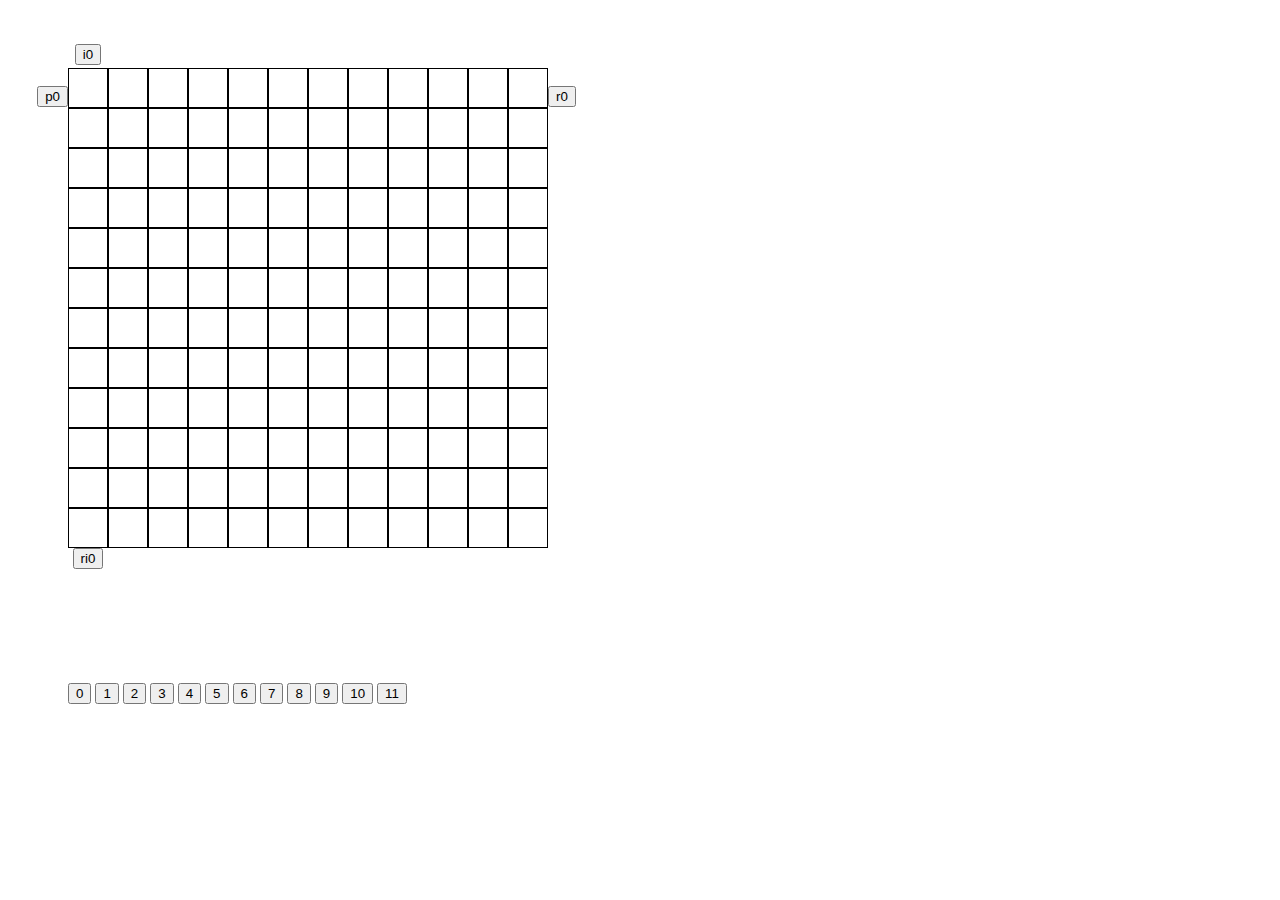
==== index.html @ 268c912c "got rid of playback buttons and their grid-areas" ====
<!DOCTYPE html>
<html lang="en">
<head>
    <meta charset="UTF-8">
    <meta name="viewport" content="width=device-width, initial-scale=1.0">
    <link rel="stylesheet" href="style.css">
    <title>12-Tone Matrix</title>
</head>
<body>
    <div id="blankOne"></div>
    <div id="blankTwo"></div>
    <div id="blankThree"></div>
    <div id="blankFour"></div>

    <div class="leftColumn" id="leftColumn0">
        <button class="lcButton" id="lcButton0" type="button">p0</button>
    </div>
    <div class="leftColumn" id="leftColumn1">
        <div class="lcButton" id="lcButton1"></div>
    </div>
    <div class="leftColumn" id="leftColumn2">
        <div class="lcButton" id="lcButton2"></div>
    </div>
    <div class="leftColumn" id="leftColumn3">
        <div class="lcButton" id="lcButton3"></div>
    </div>
    <div class="leftColumn" id="leftColumn4">
        <div class="lcButton" id="lcButton4"></div>
    </div>
    <div class="leftColumn" id="leftColumn5">
        <div class="lcButton" id="lcButton5"></div>
    </div>
    <div class="leftColumn" id="leftColumn6">
        <div class="lcButton" id="lcButton6"></div>
    </div>
    <div class="leftColumn" id="leftColumn7">
        <div class="lcButton" id="lcButton7"></div>
    </div>
    <div class="leftColumn" id="leftColumn8">
        <div class="lcButton" id="lcButton8"></div>
    </div>
    <div class="leftColumn" id="leftColumn9">
        <div class="lcButton" id="lcButton9"></div>
    </div>
    <div class="leftColumn" id="leftColumn10">
        <div class="lcButton" id="lcButton10"></div>
    </div>
    <div class="leftColumn" id="leftColumn11">
        <div class="lcButton" id="lcButton11"></div>
    </div>

    <div class="rightColumn" id="rightColumn0">
        <button class="rcButton" id="rcButton0" type="button">r0</button>
    </div>
    <div class="rightColumn" id="rightColumn1">
        <div class="rcButton" id="rcButton1"></div>
    </div>
    <div class="rightColumn" id="rightColumn2">
        <div class="rcButton" id="rcButton2"></div>
    </div>
    <div class="rightColumn" id="rightColumn3">
        <div class="rcButton" id="rcButton3"></div>
    </div>
    <div class="rightColumn" id="rightColumn4">
        <div class="rcButton" id="rcButton4"></div>
    </div>
    <div class="rightColumn" id="rightColumn5">
        <div class="rcButton" id="rcButton5"></div>
    </div>
    <div class="rightColumn" id="rightColumn6">
        <div class="rcButton" id="rcButton6"></div>
    </div>
    <div class="rightColumn" id="rightColumn7">
        <div class="rcButton" id="rcButton7"></div>
    </div>
    <div class="rightColumn" id="rightColumn8">
        <div class="rcButton" id="rcButton8"></div>
    </div>
    <div class="rightColumn" id="rightColumn9">
        <div class="rcButton" id="rcButton9"></div>
    </div>
    <div class="rightColumn" id="rightColumn10">
        <div class="rcButton" id="rcButton10"></div>
    </div>
    <div class="rightColumn" id="rightColumn11">
        <div class="rcButton" id="rcButton11"></div>
    </div>

    <div class="topRow" id="topRow0">
        <button class="trButton" id="trButton0" type="button">i0</button>
    </div>
    <div class="topRow" id="topRow1">
        <div class="trButton" id="trButton1"></div>
    </div>
    <div class="topRow" id="topRow2">
        <div class="trButton" id="trButton2"></div>
    </div>
    <div class="topRow" id="topRow3">
        <div class="trButton" id="trButton3"></div>
    </div>
    <div class="topRow" id="topRow4">
        <div class="trButton" id="trButton4"></div>
    </div>
    <div class="topRow" id="topRow5">
        <div class="trButton" id="trButton5"></div>
    </div>
    <div class="topRow" id="topRow6">
        <div class="trButton" id="trButton6"></div>
    </div>
    <div class="topRow" id="topRow7">
        <div class="trButton" id="trButton7"></div>
    </div>
    <div class="topRow" id="topRow8">
        <div class="trButton" id="trButton8"></div>
    </div>
    <div class="topRow" id="topRow9">
        <div class="trButton" id="trButton9"></div>
    </div>
    <div class="topRow" id="topRow10">
        <div class="trButton" id="trButton10"></div>
    </div>
    <div class="topRow" id="topRow11">
        <div class="trButton" id="trButton11"></div>
    </div>

    <div class="botRow" id="botRow0">
        <button class="brButton" id="brButton0" type="button">ri0</button>
    </div>
    <div class="botRow" id="botRow1">
        <div class="brButton" id="brButton1"></div>
    </div>
    <div class="botRow" id="botRow2">
        <div class="brButton" id="brButton2"></div>
    </div>
    <div class="botRow" id="botRow3">
        <div class="brButton" id="brButton3"></div>
    </div>
    <div class="botRow" id="botRow4">
        <div class="brButton" id="brButton4"></div>
    </div>
    <div class="botRow" id="botRow5">
        <div class="brButton" id="brButton5"></div>
    </div>
    <div class="botRow" id="botRow6">
        <div class="brButton" id="brButton6"></div>
    </div>
    <div class="botRow" id="botRow7">
        <div class="brButton" id="brButton7"></div>
    </div>
    <div class="botRow" id="botRow8">
        <div class="brButton" id="brButton8"></div>
    </div>
    <div class="botRow" id="botRow9">
        <div class="brButton" id="brButton9"></div>
    </div>
    <div class="botRow" id="botRow10">
        <div class="brButton" id="brButton10"></div>
    </div>
    <div class="botRow" id="botRow11">
        <div class="brButton" id="brButton11"></div>
    </div>

    <div class="box" id="zero0"></div>
    <div class="box" id="zero1"></div>
    <div class="box" id="zero2"></div>
    <div class="box" id="zero3"></div>
    <div class="box" id="zero4"></div>
    <div class="box" id="zero5"></div>
    <div class="box" id="zero6"></div>
    <div class="box" id="zero7"></div>
    <div class="box" id="zero8"></div>
    <div class="box" id="zero9"></div>
    <div class="box" id="zero10"></div>
    <div class="box" id="zero11"></div>

    <div class="box" id="one0"></div>
    <div class="box" id="one1"></div>
    <div class="box" id="one2"></div>
    <div class="box" id="one3"></div>
    <div class="box" id="one4"></div>
    <div class="box" id="one5"></div>
    <div class="box" id="one6"></div>
    <div class="box" id="one7"></div>
    <div class="box" id="one8"></div>
    <div class="box" id="one9"></div>
    <div class="box" id="one10"></div>
    <div class="box" id="one11"></div>

    <div class="box" id="two0"></div>
    <div class="box" id="two1"></div>
    <div class="box" id="two2"></div>
    <div class="box" id="two3"></div>
    <div class="box" id="two4"></div>
    <div class="box" id="two5"></div>
    <div class="box" id="two6"></div>
    <div class="box" id="two7"></div>
    <div class="box" id="two8"></div>
    <div class="box" id="two9"></div>
    <div class="box" id="two10"></div>
    <div class="box" id="two11"></div>

    <div class="box" id="three0"></div>
    <div class="box" id="three1"></div>
    <div class="box" id="three2"></div>
    <div class="box" id="three3"></div>
    <div class="box" id="three4"></div>
    <div class="box" id="three5"></div>
    <div class="box" id="three6"></div>
    <div class="box" id="three7"></div>
    <div class="box" id="three8"></div>
    <div class="box" id="three9"></div>
    <div class="box" id="three10"></div>
    <div class="box" id="three11"></div>

    <div class="box" id="four0"></div>
    <div class="box" id="four1"></div>
    <div class="box" id="four2"></div>
    <div class="box" id="four3"></div>
    <div class="box" id="four4"></div>
    <div class="box" id="four5"></div>
    <div class="box" id="four6"></div>
    <div class="box" id="four7"></div>
    <div class="box" id="four8"></div>
    <div class="box" id="four9"></div>
    <div class="box" id="four10"></div>
    <div class="box" id="four11"></div>

    <div class="box" id="five0"></div>
    <div class="box" id="five1"></div>
    <div class="box" id="five2"></div>
    <div class="box" id="five3"></div>
    <div class="box" id="five4"></div>
    <div class="box" id="five5"></div>
    <div class="box" id="five6"></div>
    <div class="box" id="five7"></div>
    <div class="box" id="five8"></div>
    <div class="box" id="five9"></div>
    <div class="box" id="five10"></div>
    <div class="box" id="five11"></div>

    <div class="box" id="six0"></div>
    <div class="box" id="six1"></div>
    <div class="box" id="six2"></div>
    <div class="box" id="six3"></div>
    <div class="box" id="six4"></div>
    <div class="box" id="six5"></div>
    <div class="box" id="six6"></div>
    <div class="box" id="six7"></div>
    <div class="box" id="six8"></div>
    <div class="box" id="six9"></div>
    <div class="box" id="six10"></div>
    <div class="box" id="six11"></div>

    <div class="box" id="seven0"></div>
    <div class="box" id="seven1"></div>
    <div class="box" id="seven2"></div>
    <div class="box" id="seven3"></div>
    <div class="box" id="seven4"></div>
    <div class="box" id="seven5"></div>
    <div class="box" id="seven6"></div>
    <div class="box" id="seven7"></div>
    <div class="box" id="seven8"></div>
    <div class="box" id="seven9"></div>
    <div class="box" id="seven10"></div>
    <div class="box" id="seven11"></div>

    <div class="box" id="eight0"></div>
    <div class="box" id="eight1"></div>
    <div class="box" id="eight2"></div>
    <div class="box" id="eight3"></div>
    <div class="box" id="eight4"></div>
    <div class="box" id="eight5"></div>
    <div class="box" id="eight6"></div>
    <div class="box" id="eight7"></div>
    <div class="box" id="eight8"></div>
    <div class="box" id="eight9"></div>
    <div class="box" id="eight10"></div>
    <div class="box" id="eight11"></div>

    <div class="box" id="nine0"></div>
    <div class="box" id="nine1"></div>
    <div class="box" id="nine2"></div>
    <div class="box" id="nine3"></div>
    <div class="box" id="nine4"></div>
    <div class="box" id="nine5"></div>
    <div class="box" id="nine6"></div>
    <div class="box" id="nine7"></div>
    <div class="box" id="nine8"></div>
    <div class="box" id="nine9"></div>
    <div class="box" id="nine10"></div>
    <div class="box" id="nine11"></div>

    <div class="box" id="ten0"></div>
    <div class="box" id="ten1"></div>
    <div class="box" id="ten2"></div>
    <div class="box" id="ten3"></div>
    <div class="box" id="ten4"></div>
    <div class="box" id="ten5"></div>
    <div class="box" id="ten6"></div>
    <div class="box" id="ten7"></div>
    <div class="box" id="ten8"></div>
    <div class="box" id="ten9"></div>
    <div class="box" id="ten10"></div>
    <div class="box" id="ten11"></div>

    <div class="box" id="eleven0"></div>
    <div class="box" id="eleven1"></div>
    <div class="box" id="eleven2"></div>
    <div class="box" id="eleven3"></div>
    <div class="box" id="eleven4"></div>
    <div class="box" id="eleven5"></div>
    <div class="box" id="eleven6"></div>
    <div class="box" id="eleven7"></div>
    <div class="box" id="eleven8"></div>
    <div class="box" id="eleven9"></div>
    <div class="box" id="eleven10"></div>
    <div class="box" id="eleven11"></div>

    <div id="ordering-bar">
        <button class="orderButton" id="buttonZero" type="button">0</button>
        <button class="orderButton" id="buttonOne" type="button">1</button>
        <button class="orderButton" id="buttonTwo" type="button">2</button>
        <button class="orderButton" id="buttonThree" type="button">3</button>
        <button class="orderButton" id="buttonFour" type="button">4</button>
        <button class="orderButton" id="buttonFive" type="button">5</button>
        <button class="orderButton" id="buttonSix" type="button">6</button>
        <button class="orderButton" id="buttonSeven" type="button">7</button>
        <button class="orderButton" id="buttonEight" type="button">8</button>
        <button class="orderButton" id="buttonNine" type="button">9</button>
        <button class="orderButton" id="buttonTen" type="button">10</button>
        <button class="orderButton" id="buttonEleven" type="button">11</button>
    </div>

    <!-- <div id="playbackBar">
        <button class="playbackButton" id="primePlayback">play p</button><br>
        <button class="playbackButton" id="retroPlayback">play r</button><br>
        <button class="playbackButton" id="invPlayback">play i</button><br>
        <button class="playbackButton" id="retroInvPlayback">play ri</button>
    </div> -->
    
    <script src="script.js"></script>
</body>
</html>
---- style.css ----
body {
    display: grid;
    min-height: 90vh;
    grid-template-rows: 60px 40px 40px 40px 40px 40px 40px 40px 40px 40px 40px 40px 40px 1fr 1fr;
    grid-template-columns: 60px 40px 40px 40px 40px 40px 40px 40px 40px 40px 40px 40px 40px 60px;
    grid-template-areas:    "B1     TR0     TR1     TR2     TR3     TR4     TR5     TR6     TR7     TR8     TR9     TR10    TR11    B2"
                            "LC0    Z0      Z1      Z2      Z3      Z4      Z5      Z6      Z7      Z8      Z9      Z10     Z11     RC0"
                            "LC1    O0      O1      O2      O3      O4      O5      O6      O7      O8      O9      O10     O11     RC1"
                            "LC2    Tw0     Tw1     Tw2     Tw3     Tw4     Tw5     Tw6     Tw7     Tw8     Tw9     Tw10    Tw11    RC2"
                            "LC3    Th0     Th1     Th2     Th3     Th4     Th5     Th6     Th7     Th8     Th9     Th10    Th11    RC3"
                            "LC4    Fo0     Fo1     Fo2     Fo3     Fo4     Fo5     Fo6     Fo7     Fo8     Fo9     Fo10    Fo11    RC4"
                            "LC5    Fi0     Fi1     Fi2     Fi3     Fi4     Fi5     Fi6     Fi7     Fi8     Fi9     Fi10    Fi11    RC5"
                            "LC6    Si0     Si1     Si2     Si3     Si4     Si5     Si6     Si7     Si8     Si9     Si10    Si11    RC6"
                            "LC7    Se0     Se1     Se2     Se3     Se4     Se5     Se6     Se7     Se8     Se9     Se10    Se11    RC7"
                            "LC8    Ei0     Ei1     Ei2     Ei3     Ei4     Ei5     Ei6     Ei7     Ei8     Ei9     Ei10    Ei11    RC8"
                            "LC9    N0      N1      N2      N3      N4      N5      N6      N7      N8      N9      N10     N11     RC9"
                            "LC10   Te0     Te1     Te2     Te3     Te4     Te5     Te6     Te7     Te8     Te9     Te10    Te11    RC10"
                            "LC11   El0     El1     El2     El3     El4     El5     El6     El7     El8     El9     El10    El11    RC11"
                            "B3     BR0     BR1     BR2     BR3     BR4     BR5     BR6     BR7     BR8     BR9     BR10    BR11    B4"
                            "B3     OB      OB      OB      OB      OB      OB      OB      OB      OB      OB      OB      OB      B4"
}

.lcButton{
    float: right;
    margin-top: 2vh;
}

.trButton{
    margin-top: 4vh;
}

.rcButton{
    margin-top: 2vh;
}

.topRow, .botRow{
    text-align: center;
}

.box{
    border: 1px solid black;
}

/* #playbackBar{
    grid-area: PB;
} */

#ordering-bar{
    grid-area: OB;
}

#blankOne{
    grid-area: B1;
}

#blankTwo{
    grid-area: B2;
}

#blankThree{
    grid-area: B3;
}

#blankFour{
    grid-area: B4;
}

/* Left Column */

#leftColumn0{
    grid-area: LC0;
}

#leftColumn1{
    grid-area: LC1;
}

#leftColumn2{
    grid-area: LC2;
}

#leftColumn3{
    grid-area: LC3;
}

#leftColumn4{
    grid-area: LC4;
}

#leftColumn5{
    grid-area: LC5;
}

#leftColumn6{
    grid-area: LC6;
}

#leftColumn7{
    grid-area: LC7;
}

#leftColumn8{
    grid-area: LC8;
}

#leftColumn9{
    grid-area: LC9;
}

#leftColumn10{
    grid-area: LC10;
}

#leftColumn11{
    grid-area: LC11;
}

/* Right Column */

#rightColumn0{
    grid-area: RC0;
}

#rightColumn1{
    grid-area: RC1;
}

#rightColumn2{
    grid-area: RC2;
}

#rightColumn3{
    grid-area: RC3;
}

#rightColumn4{
    grid-area: RC4;
}

#rightColumn5{
    grid-area: RC5;
}

#rightColumn6{
    grid-area: RC6;
}

#rightColumn7{
    grid-area: RC7;
}

#rightColumn8{
    grid-area: RC8;
}

#rightColumn9{
    grid-area: RC9;
}

#rightColumn10{
    grid-area: RC10;
}

#rightColumn11{
    grid-area: RC11;
}

/* Top Row */

#topRow0{
    grid-area: TR0;
}

#topRow1{
    grid-area: TR1;
}

#topRow2{
    grid-area: TR2;
}

#topRow3{
    grid-area: TR3;
}

#topRow4{
    grid-area: TR4;
}

#topRow5{
    grid-area: TR5;
}

#topRow6{
    grid-area: TR6;
}

#topRow7{
    grid-area: TR7;
}

#topRow8{
    grid-area: TR8;
}

#topRow9{
    grid-area: TR9;
}

#topRow10{
    grid-area: TR10;
}

#topRow11{
    grid-area: TR11;
}

/* Bottom Row */

#bopRow0{
    grid-area: BR0;
}

#botRow1{
    grid-area: BR1;
}

#botRow2{
    grid-area: BR2;
}

#botRow3{
    grid-area: BR3;
}

#botRow4{
    grid-area: BR4;
}

#botRow5{
    grid-area: BR5;
}

#botRow6{
    grid-area: BR6;
}

#botRow7{
    grid-area: BR7;
}

#botRow8{
    grid-area: BR8;
}

#botRow9{
    grid-area: BR9;
}

#botRow10{
    grid-area: BR10;
}

#botRow11{
    grid-area: BR11;
}

/* Row Zero */

#zero0{
    grid-area: Z0;
}

#zero1{
    grid-area: Z1;
}

#zero2{
    grid-area: Z2;
}

#zero3{
    grid-area: Z3;
}

#zero4{
    grid-area: Z4;
}

#zero5{
    grid-area: Z5;
}

#zero6{
    grid-area: Z6;
}

#zero7{
    grid-area: Z7;
}

#zero8{
    grid-area: Z8;
}

#zero9{
    grid-area: Z9;
}

#zero10{
    grid-area: Z10;
}

#zero11{
    grid-area: Z11;
}

/* Row One */

#one0{
    grid-area: O0;
}

#one1{
    grid-area: O1;
}

#one2{
    grid-area: O2;
}

#one3{
    grid-area: O3;
}

#one4{
    grid-area: O4;
}

#one5{
    grid-area: O5;
}

#one6{
    grid-area: O6;
}

#one7{
    grid-area: O7;
}

#one8{
    grid-area: O8;
}

#one9{
    grid-area: O9;
}

#one10{
    grid-area: O10;
}

#one11{
    grid-area: O11;
}

/* Row Two */

#two0{
    grid-area: Tw0;
}

#two1{
    grid-area: Tw1;
}

#two2{
    grid-area: Tw2;
}

#two3{
    grid-area: Tw3;
}

#two4{
    grid-area: Tw4;
}

#two5{
    grid-area: Tw5;
}

#two6{
    grid-area: Tw6;
}

#two7{
    grid-area: Tw7;
}

#two8{
    grid-area: Tw8;
}

#two9{
    grid-area: Tw9;
}

#two10{
    grid-area: Tw10;
}

#two11{
    grid-area: Tw11;
}

/* Row Three */

#three0{
    grid-area: Th0;
}

#three1{
    grid-area: Th1;
}

#three2{
    grid-area: Th2;
}

#three3{
    grid-area: Th3;
}

#three4{
    grid-area: Th4;
}

#three5{
    grid-area: Th5;
}

#three6{
    grid-area: Th6;
}
#three7{
    grid-area: Th7;
}

#three8{
    grid-area: Th8;
}

#three9{
    grid-area: Th9;
}

#three10{
    grid-area: Th10;
}

#three11{
    grid-area: Th11;
}

/* Row Four */

#four0{
    grid-area: Fo0;
}

#four1{
    grid-area: Fo1;
}

#four2{
    grid-area: Fo2;
}

#four3{
    grid-area: Fo3;
}

#four4{
    grid-area: Fo4;
}

#four5{
    grid-area: Fo5;
}

#four6{
    grid-area: Fo6;
}

#four7{
    grid-area: Fo7;
}

#four8{
    grid-area: Fo8;
}

#four9{
    grid-area: Fo9;
}

#four10{
    grid-area: Fo10;
}

#four11{
    grid-area: Fo11;
}

/* Row Five */

#five0{
    grid-area: Fi0;
}

#five1{
    grid-area: Fi1;
}

#five2{
    grid-area: Fi2;
}

#five3{
    grid-area: Fi3;
}

#five4{
    grid-area: Fi4;
}

#five5{
    grid-area: Fi5;
}

#five6{
    grid-area: Fi6;
}

#five7{
    grid-area: Fi7;
}

#five8{
    grid-area: Fi8;
}

#five9{
    grid-area: Fi9;
}

#five10{
    grid-area: Fi10;
}

#five11{
    grid-area: Fi11;
}

/* Row Six */

#six0{
    grid-area: Si0;
}

#six1{
    grid-area: Si1;
}

#six2{
    grid-area: Si2;
}

#six3{
    grid-area: Si3;
}

#six4{
    grid-area: Si4;
}

#six5{
    grid-area: Si5;
}

#six6{
    grid-area: Si6;
}

#six7{
    grid-area: Si7;
}

#six8{
    grid-area: Si8;
}

#six9{
    grid-area: Si9;
}

#six10{
    grid-area: Si10;
}

#six11{
    grid-area: Si11;
}

/* Row Seven */

#seven0{
    grid-area: Se0;
}

#seven1{
    grid-area: Se1;
}

#seven2{
    grid-area: Se2;
}

#seven3{
    grid-area: Se3;
}

#seven4{
    grid-area: Se4;
}

#seven5{
    grid-area: Se5;
}

#seven6{
    grid-area: Se6;
}

#seven7{
    grid-area: Se7;
}

#seven8{
    grid-area: Se8;
}

#seven9{
    grid-area: Se9;
}

#seven10{
    grid-area: Se10;
}

#seven11{
    grid-area: Se11;
}

/* Row Eight */

#eight0{
    grid-area: Ei0;
}

#eight1{
    grid-area: Ei1;
}

#eight2{
    grid-area: Ei2;
}

#eight3{
    grid-area: Ei3;
}

#eight4{
    grid-area: Ei4;
}

#eight5{
    grid-area: Ei5;
}

#eight6{
    grid-area: Ei6;
}

#eight7{
    grid-area: Ei7;
}

#eight8{
    grid-area: Ei8;
}

#eight9{
    grid-area: Ei9;
}

#eight10{
    grid-area: Ei10;
}

#eight11{
    grid-area: Ei11;
}

/* Row Nine */

#nine0{
    grid-area: N0;
}

#nine1{
    grid-area: N1;
}

#nine2{
    grid-area: N2;
}

#nine3{
    grid-area: N3;
}

#nine4{
    grid-area: N4;
}

#nine5{
    grid-area: N5;
}

#nine6{
    grid-area: N6;
}

#nine7{
    grid-area: N7;
}

#nine8{
    grid-area: N8;
}

#nine9{
    grid-area: N9;
}

#nine10{
    grid-area: N10;
}

#nine11{
    grid-area: N11;
}

/* Row Ten */

#ten0{
    grid-area: Te0;
}

#ten1{
    grid-area: Te1;
}

#ten2{
    grid-area: Te2;
}

#ten3{
    grid-area: Te3;
}

#ten4{
    grid-area: Te4;
}

#ten5{
    grid-area: Te5;
}

#ten6{
    grid-area: Te6;
}

#ten7{
    grid-area: Te7;
}

#ten8{
    grid-area: Te8;
}

#ten9{
    grid-area: Te9;
}

#ten10{
    grid-area: Te10;
}

#ten11{
    grid-area: Te11;
}

/* Row Eleven */

#eleven0{
    grid-area: El0;
}

#eleven1{
    grid-area: El1;
}

#eleven2{
    grid-area: El2;
}

#eleven3{
    grid-area: El3;
}

#eleven4{
    grid-area: El4;
}

#eleven5{
    grid-area: El5;
}

#eleven6{
    grid-area: El6;
}

#eleven7{
    grid-area: El7;
}

#eleven8{
    grid-area: El8;
}

#eleven9{
    grid-area: El9;
}

#eleven10{
    grid-area: El10;
}

#eleven11{
    grid-area: El11;
}
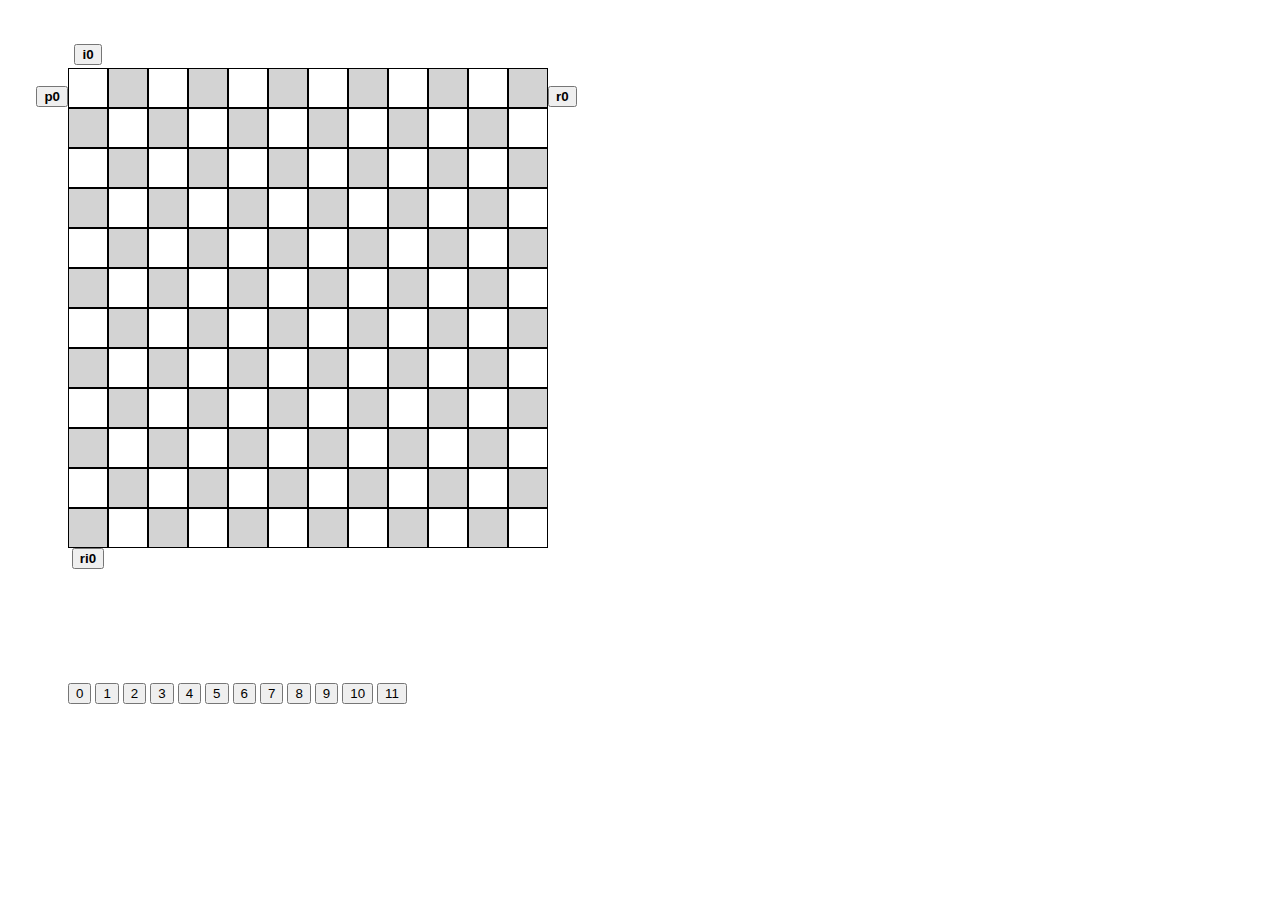
==== commit ff477421: "made all header and button text bold" ====
--- a/index.html
+++ b/index.html
@@ -13,151 +13,151 @@
     <div id="blankFour"></div>
 
     <div class="leftColumn" id="leftColumn0">
-        <button class="lcButton" id="lcButton0" type="button">p0</button>
+        <button class="lcButton" id="lcButton0" type="button"><b>p0</b></button>
     </div>
     <div class="leftColumn" id="leftColumn1">
-        <div class="lcButton" id="lcButton1"></div>
+        <b><div class="lcButton" id="lcButton1"></div></b>
     </div>
     <div class="leftColumn" id="leftColumn2">
-        <div class="lcButton" id="lcButton2"></div>
+        <b><div class="lcButton" id="lcButton2"></div></b>
     </div>
     <div class="leftColumn" id="leftColumn3">
-        <div class="lcButton" id="lcButton3"></div>
+        <b><div class="lcButton" id="lcButton3"></div></b>
     </div>
     <div class="leftColumn" id="leftColumn4">
-        <div class="lcButton" id="lcButton4"></div>
+        <b><div class="lcButton" id="lcButton4"></div></b>
     </div>
     <div class="leftColumn" id="leftColumn5">
-        <div class="lcButton" id="lcButton5"></div>
+        <b><div class="lcButton" id="lcButton5"></div></b>
     </div>
     <div class="leftColumn" id="leftColumn6">
-        <div class="lcButton" id="lcButton6"></div>
+        <b><div class="lcButton" id="lcButton6"></div></b>
     </div>
     <div class="leftColumn" id="leftColumn7">
-        <div class="lcButton" id="lcButton7"></div>
+        <b><div class="lcButton" id="lcButton7"></div></b>
     </div>
     <div class="leftColumn" id="leftColumn8">
-        <div class="lcButton" id="lcButton8"></div>
+        <b><div class="lcButton" id="lcButton8"></div></b>
     </div>
     <div class="leftColumn" id="leftColumn9">
-        <div class="lcButton" id="lcButton9"></div>
+        <b><div class="lcButton" id="lcButton9"></div></b>
     </div>
     <div class="leftColumn" id="leftColumn10">
-        <div class="lcButton" id="lcButton10"></div>
+        <b><div class="lcButton" id="lcButton10"></div></b>
     </div>
     <div class="leftColumn" id="leftColumn11">
-        <div class="lcButton" id="lcButton11"></div>
+        <b><div class="lcButton" id="lcButton11"></div></b>
     </div>
 
     <div class="rightColumn" id="rightColumn0">
-        <button class="rcButton" id="rcButton0" type="button">r0</button>
+        <button class="rcButton" id="rcButton0" type="button"><b>r0</b></button>
     </div>
     <div class="rightColumn" id="rightColumn1">
-        <div class="rcButton" id="rcButton1"></div>
+        <b><div class="rcButton" id="rcButton1"></div></b>
     </div>
     <div class="rightColumn" id="rightColumn2">
-        <div class="rcButton" id="rcButton2"></div>
+        <b><div class="rcButton" id="rcButton2"></div></b>
     </div>
     <div class="rightColumn" id="rightColumn3">
-        <div class="rcButton" id="rcButton3"></div>
+        <b><div class="rcButton" id="rcButton3"></div></b>
     </div>
     <div class="rightColumn" id="rightColumn4">
-        <div class="rcButton" id="rcButton4"></div>
+        <b><div class="rcButton" id="rcButton4"></div></b>
     </div>
     <div class="rightColumn" id="rightColumn5">
-        <div class="rcButton" id="rcButton5"></div>
+        <b><div class="rcButton" id="rcButton5"></div></b>
     </div>
     <div class="rightColumn" id="rightColumn6">
-        <div class="rcButton" id="rcButton6"></div>
+        <b><div class="rcButton" id="rcButton6"></div></b>
     </div>
     <div class="rightColumn" id="rightColumn7">
-        <div class="rcButton" id="rcButton7"></div>
+        <b><div class="rcButton" id="rcButton7"></div></b>
     </div>
     <div class="rightColumn" id="rightColumn8">
-        <div class="rcButton" id="rcButton8"></div>
+        <b><div class="rcButton" id="rcButton8"></div></b>
     </div>
     <div class="rightColumn" id="rightColumn9">
-        <div class="rcButton" id="rcButton9"></div>
+        <b><div class="rcButton" id="rcButton9"></div></b>
     </div>
     <div class="rightColumn" id="rightColumn10">
-        <div class="rcButton" id="rcButton10"></div>
+        <b><div class="rcButton" id="rcButton10"></div></b>
     </div>
     <div class="rightColumn" id="rightColumn11">
-        <div class="rcButton" id="rcButton11"></div>
+        <b><div class="rcButton" id="rcButton11"></div></b>
     </div>
 
     <div class="topRow" id="topRow0">
-        <button class="trButton" id="trButton0" type="button">i0</button>
+        <button class="trButton" id="trButton0" type="button"><b>i0</b></button>
     </div>
     <div class="topRow" id="topRow1">
-        <div class="trButton" id="trButton1"></div>
+        <b><div class="trButton" id="trButton1"></div></b>
     </div>
     <div class="topRow" id="topRow2">
-        <div class="trButton" id="trButton2"></div>
+        <b><div class="trButton" id="trButton2"></div></b>
     </div>
     <div class="topRow" id="topRow3">
-        <div class="trButton" id="trButton3"></div>
+        <b><div class="trButton" id="trButton3"></div></b>
     </div>
     <div class="topRow" id="topRow4">
-        <div class="trButton" id="trButton4"></div>
+        <b><div class="trButton" id="trButton4"></div></b>
     </div>
     <div class="topRow" id="topRow5">
-        <div class="trButton" id="trButton5"></div>
+        <b><div class="trButton" id="trButton5"></div></b>
     </div>
     <div class="topRow" id="topRow6">
-        <div class="trButton" id="trButton6"></div>
+        <b><div class="trButton" id="trButton6"></div></b>
     </div>
     <div class="topRow" id="topRow7">
-        <div class="trButton" id="trButton7"></div>
+        <b><div class="trButton" id="trButton7"></div></b>
     </div>
     <div class="topRow" id="topRow8">
-        <div class="trButton" id="trButton8"></div>
+        <b><div class="trButton" id="trButton8"></div></b>
     </div>
     <div class="topRow" id="topRow9">
-        <div class="trButton" id="trButton9"></div>
+        <b><div class="trButton" id="trButton9"></div></b>
     </div>
     <div class="topRow" id="topRow10">
-        <div class="trButton" id="trButton10"></div>
+        <b><div class="trButton" id="trButton10"></div></b>
     </div>
     <div class="topRow" id="topRow11">
-        <div class="trButton" id="trButton11"></div>
+        <b><div class="trButton" id="trButton11"></div></b>
     </div>
 
     <div class="botRow" id="botRow0">
-        <button class="brButton" id="brButton0" type="button">ri0</button>
+        <button class="brButton" id="brButton0" type="button"><b>ri0</b></button>
     </div>
     <div class="botRow" id="botRow1">
-        <div class="brButton" id="brButton1"></div>
+        <b><div class="brButton" id="brButton1"></div></b>
     </div>
     <div class="botRow" id="botRow2">
-        <div class="brButton" id="brButton2"></div>
+        <b><div class="brButton" id="brButton2"></div></b>
     </div>
     <div class="botRow" id="botRow3">
-        <div class="brButton" id="brButton3"></div>
+        <b><div class="brButton" id="brButton3"></div></b>
     </div>
     <div class="botRow" id="botRow4">
-        <div class="brButton" id="brButton4"></div>
+        <b><div class="brButton" id="brButton4"></div></b>
     </div>
     <div class="botRow" id="botRow5">
-        <div class="brButton" id="brButton5"></div>
+        <b><div class="brButton" id="brButton5"></div></b>
     </div>
     <div class="botRow" id="botRow6">
-        <div class="brButton" id="brButton6"></div>
+        <b><div class="brButton" id="brButton6"></div></b>
     </div>
     <div class="botRow" id="botRow7">
-        <div class="brButton" id="brButton7"></div>
+        <b><div class="brButton" id="brButton7"></div></b>
     </div>
     <div class="botRow" id="botRow8">
-        <div class="brButton" id="brButton8"></div>
+        <b><div class="brButton" id="brButton8"></div></b>
     </div>
     <div class="botRow" id="botRow9">
-        <div class="brButton" id="brButton9"></div>
+        <b><div class="brButton" id="brButton9"></div></b>
     </div>
     <div class="botRow" id="botRow10">
-        <div class="brButton" id="brButton10"></div>
+        <b><div class="brButton" id="brButton10"></div></b>
     </div>
     <div class="botRow" id="botRow11">
-        <div class="brButton" id="brButton11"></div>
+        <b><div class="brButton" id="brButton11"></div></b>
     </div>
 
     <div class="box" id="zero0"></div>
@@ -330,13 +330,6 @@
         <button class="orderButton" id="buttonTen" type="button">10</button>
         <button class="orderButton" id="buttonEleven" type="button">11</button>
     </div>
-
-    <!-- <div id="playbackBar">
-        <button class="playbackButton" id="primePlayback">play p</button><br>
-        <button class="playbackButton" id="retroPlayback">play r</button><br>
-        <button class="playbackButton" id="invPlayback">play i</button><br>
-        <button class="playbackButton" id="retroInvPlayback">play ri</button>
-    </div> -->
     
     <script src="script.js"></script>
 </body>
--- a/style.css
+++ b/style.css
@@ -39,11 +39,9 @@
 
 .box{
     border: 1px solid black;
-}
-
-/* #playbackBar{
-    grid-area: PB;
-} */
+    text-align: center;
+    padding: 10px 10px 10px 10px;
+}
 
 #ordering-bar{
     grid-area: OB;
@@ -273,6 +271,7 @@
 
 #zero1{
     grid-area: Z1;
+    background-color: lightgray;
 }
 
 #zero2{
@@ -281,6 +280,7 @@
 
 #zero3{
     grid-area: Z3;
+    background-color: lightgray;
 }
 
 #zero4{
@@ -289,6 +289,7 @@
 
 #zero5{
     grid-area: Z5;
+    background-color: lightgray;
 }
 
 #zero6{
@@ -297,6 +298,7 @@
 
 #zero7{
     grid-area: Z7;
+    background-color: lightgray;
 }
 
 #zero8{
@@ -305,6 +307,7 @@
 
 #zero9{
     grid-area: Z9;
+    background-color: lightgray;
 }
 
 #zero10{
@@ -313,12 +316,14 @@
 
 #zero11{
     grid-area: Z11;
+    background-color: lightgray;
 }
 
 /* Row One */
 
 #one0{
     grid-area: O0;
+    background-color: lightgray;
 }
 
 #one1{
@@ -327,6 +332,7 @@
 
 #one2{
     grid-area: O2;
+    background-color: lightgray;
 }
 
 #one3{
@@ -335,6 +341,7 @@
 
 #one4{
     grid-area: O4;
+    background-color: lightgray;
 }
 
 #one5{
@@ -343,6 +350,7 @@
 
 #one6{
     grid-area: O6;
+    background-color: lightgray;
 }
 
 #one7{
@@ -351,6 +359,7 @@
 
 #one8{
     grid-area: O8;
+    background-color: lightgray;
 }
 
 #one9{
@@ -359,6 +368,7 @@
 
 #one10{
     grid-area: O10;
+    background-color: lightgray;
 }
 
 #one11{
@@ -373,6 +383,7 @@
 
 #two1{
     grid-area: Tw1;
+    background-color: lightgray;
 }
 
 #two2{
@@ -381,6 +392,7 @@
 
 #two3{
     grid-area: Tw3;
+    background-color: lightgray;
 }
 
 #two4{
@@ -389,6 +401,7 @@
 
 #two5{
     grid-area: Tw5;
+    background-color: lightgray;
 }
 
 #two6{
@@ -397,6 +410,7 @@
 
 #two7{
     grid-area: Tw7;
+    background-color: lightgray;
 }
 
 #two8{
@@ -405,6 +419,7 @@
 
 #two9{
     grid-area: Tw9;
+    background-color: lightgray;
 }
 
 #two10{
@@ -413,12 +428,14 @@
 
 #two11{
     grid-area: Tw11;
+    background-color: lightgray;
 }
 
 /* Row Three */
 
 #three0{
     grid-area: Th0;
+    background-color: lightgray;
 }
 
 #three1{
@@ -427,6 +444,7 @@
 
 #three2{
     grid-area: Th2;
+    background-color: lightgray;
 }
 
 #three3{
@@ -435,6 +453,7 @@
 
 #three4{
     grid-area: Th4;
+    background-color: lightgray;
 }
 
 #three5{
@@ -443,6 +462,7 @@
 
 #three6{
     grid-area: Th6;
+    background-color: lightgray;
 }
 #three7{
     grid-area: Th7;
@@ -450,6 +470,7 @@
 
 #three8{
     grid-area: Th8;
+    background-color: lightgray;
 }
 
 #three9{
@@ -458,6 +479,7 @@
 
 #three10{
     grid-area: Th10;
+    background-color: lightgray;
 }
 
 #three11{
@@ -472,6 +494,7 @@
 
 #four1{
     grid-area: Fo1;
+    background-color: lightgray;
 }
 
 #four2{
@@ -480,6 +503,7 @@
 
 #four3{
     grid-area: Fo3;
+    background-color: lightgray;
 }
 
 #four4{
@@ -488,6 +512,7 @@
 
 #four5{
     grid-area: Fo5;
+    background-color: lightgray;
 }
 
 #four6{
@@ -496,6 +521,7 @@
 
 #four7{
     grid-area: Fo7;
+    background-color: lightgray;
 }
 
 #four8{
@@ -504,6 +530,7 @@
 
 #four9{
     grid-area: Fo9;
+    background-color: lightgray;
 }
 
 #four10{
@@ -512,12 +539,14 @@
 
 #four11{
     grid-area: Fo11;
+    background-color: lightgray;
 }
 
 /* Row Five */
 
 #five0{
     grid-area: Fi0;
+    background-color: lightgray;
 }
 
 #five1{
@@ -526,6 +555,7 @@
 
 #five2{
     grid-area: Fi2;
+    background-color: lightgray;
 }
 
 #five3{
@@ -534,6 +564,7 @@
 
 #five4{
     grid-area: Fi4;
+    background-color: lightgray;
 }
 
 #five5{
@@ -542,6 +573,7 @@
 
 #five6{
     grid-area: Fi6;
+    background-color: lightgray;
 }
 
 #five7{
@@ -550,6 +582,7 @@
 
 #five8{
     grid-area: Fi8;
+    background-color: lightgray;
 }
 
 #five9{
@@ -558,6 +591,7 @@
 
 #five10{
     grid-area: Fi10;
+    background-color: lightgray;
 }
 
 #five11{
@@ -572,6 +606,7 @@
 
 #six1{
     grid-area: Si1;
+    background-color: lightgray;
 }
 
 #six2{
@@ -580,6 +615,7 @@
 
 #six3{
     grid-area: Si3;
+    background-color: lightgray;
 }
 
 #six4{
@@ -588,6 +624,7 @@
 
 #six5{
     grid-area: Si5;
+    background-color: lightgray;
 }
 
 #six6{
@@ -596,6 +633,7 @@
 
 #six7{
     grid-area: Si7;
+    background-color: lightgray;
 }
 
 #six8{
@@ -604,6 +642,7 @@
 
 #six9{
     grid-area: Si9;
+    background-color: lightgray;
 }
 
 #six10{
@@ -612,12 +651,14 @@
 
 #six11{
     grid-area: Si11;
+    background-color: lightgray;
 }
 
 /* Row Seven */
 
 #seven0{
     grid-area: Se0;
+    background-color: lightgray;
 }
 
 #seven1{
@@ -626,6 +667,7 @@
 
 #seven2{
     grid-area: Se2;
+    background-color: lightgray;
 }
 
 #seven3{
@@ -634,6 +676,7 @@
 
 #seven4{
     grid-area: Se4;
+    background-color: lightgray;
 }
 
 #seven5{
@@ -642,6 +685,7 @@
 
 #seven6{
     grid-area: Se6;
+    background-color: lightgray;
 }
 
 #seven7{
@@ -650,6 +694,7 @@
 
 #seven8{
     grid-area: Se8;
+    background-color: lightgray;
 }
 
 #seven9{
@@ -658,6 +703,7 @@
 
 #seven10{
     grid-area: Se10;
+    background-color: lightgray;
 }
 
 #seven11{
@@ -672,6 +718,7 @@
 
 #eight1{
     grid-area: Ei1;
+    background-color: lightgray;
 }
 
 #eight2{
@@ -680,6 +727,7 @@
 
 #eight3{
     grid-area: Ei3;
+    background-color: lightgray;
 }
 
 #eight4{
@@ -688,6 +736,7 @@
 
 #eight5{
     grid-area: Ei5;
+    background-color: lightgray;
 }
 
 #eight6{
@@ -696,6 +745,7 @@
 
 #eight7{
     grid-area: Ei7;
+    background-color: lightgray;
 }
 
 #eight8{
@@ -704,6 +754,7 @@
 
 #eight9{
     grid-area: Ei9;
+    background-color: lightgray;
 }
 
 #eight10{
@@ -712,12 +763,14 @@
 
 #eight11{
     grid-area: Ei11;
+    background-color: lightgray;
 }
 
 /* Row Nine */
 
 #nine0{
     grid-area: N0;
+    background-color: lightgray;
 }
 
 #nine1{
@@ -726,6 +779,7 @@
 
 #nine2{
     grid-area: N2;
+    background-color: lightgray;
 }
 
 #nine3{
@@ -734,6 +788,7 @@
 
 #nine4{
     grid-area: N4;
+    background-color: lightgray;
 }
 
 #nine5{
@@ -742,6 +797,7 @@
 
 #nine6{
     grid-area: N6;
+    background-color: lightgray;
 }
 
 #nine7{
@@ -750,6 +806,7 @@
 
 #nine8{
     grid-area: N8;
+    background-color: lightgray;
 }
 
 #nine9{
@@ -758,6 +815,7 @@
 
 #nine10{
     grid-area: N10;
+    background-color: lightgray;
 }
 
 #nine11{
@@ -772,6 +830,7 @@
 
 #ten1{
     grid-area: Te1;
+    background-color: lightgray;
 }
 
 #ten2{
@@ -780,6 +839,7 @@
 
 #ten3{
     grid-area: Te3;
+    background-color: lightgray;
 }
 
 #ten4{
@@ -788,6 +848,7 @@
 
 #ten5{
     grid-area: Te5;
+    background-color: lightgray;
 }
 
 #ten6{
@@ -796,6 +857,7 @@
 
 #ten7{
     grid-area: Te7;
+    background-color: lightgray;
 }
 
 #ten8{
@@ -804,6 +866,7 @@
 
 #ten9{
     grid-area: Te9;
+    background-color: lightgray;
 }
 
 #ten10{
@@ -812,12 +875,14 @@
 
 #ten11{
     grid-area: Te11;
+    background-color: lightgray;
 }
 
 /* Row Eleven */
 
 #eleven0{
     grid-area: El0;
+    background-color: lightgray;
 }
 
 #eleven1{
@@ -826,6 +891,7 @@
 
 #eleven2{
     grid-area: El2;
+    background-color: lightgray;
 }
 
 #eleven3{
@@ -834,6 +900,7 @@
 
 #eleven4{
     grid-area: El4;
+    background-color: lightgray;
 }
 
 #eleven5{
@@ -842,6 +909,7 @@
 
 #eleven6{
     grid-area: El6;
+    background-color: lightgray;
 }
 
 #eleven7{
@@ -850,6 +918,7 @@
 
 #eleven8{
     grid-area: El8;
+    background-color: lightgray;
 }
 
 #eleven9{
@@ -858,6 +927,7 @@
 
 #eleven10{
     grid-area: El10;
+    background-color: lightgray;
 }
 
 #eleven11{
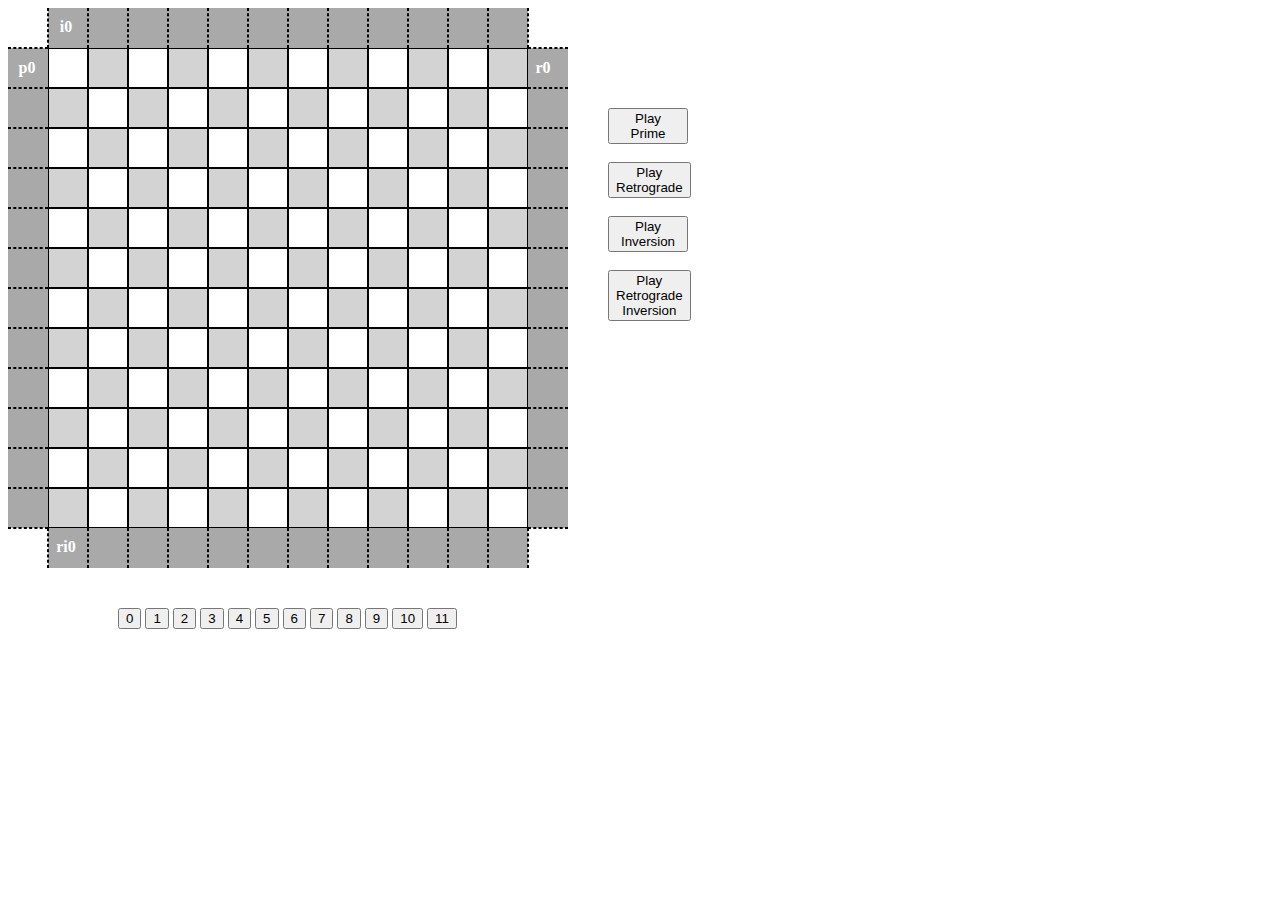
==== commit b160eebe: "matrix fades in by column when ready" ====
--- a/index.html
+++ b/index.html
@@ -13,7 +13,7 @@
     <div id="blankFour"></div>
 
     <div class="leftColumn" id="leftColumn0">
-        <button class="lcButton" id="lcButton0" type="button"><b>p0</b></button>
+        <div class="lcButton" id="lcButton0"><b>p0</b></div>
     </div>
     <div class="leftColumn" id="leftColumn1">
         <b><div class="lcButton" id="lcButton1"></div></b>
@@ -50,7 +50,7 @@
     </div>
 
     <div class="rightColumn" id="rightColumn0">
-        <button class="rcButton" id="rcButton0" type="button"><b>r0</b></button>
+        <div class="rcButton" id="rcButton0"><b>r0</b></div>
     </div>
     <div class="rightColumn" id="rightColumn1">
         <b><div class="rcButton" id="rcButton1"></div></b>
@@ -87,7 +87,7 @@
     </div>
 
     <div class="topRow" id="topRow0">
-        <button class="trButton" id="trButton0" type="button"><b>i0</b></button>
+        <div class="trButton" id="trButton0"><b>i0</b></div>
     </div>
     <div class="topRow" id="topRow1">
         <b><div class="trButton" id="trButton1"></div></b>
@@ -124,7 +124,7 @@
     </div>
 
     <div class="botRow" id="botRow0">
-        <button class="brButton" id="brButton0" type="button"><b>ri0</b></button>
+        <div class="brButton" id="brButton0"><b>ri0</b></div>
     </div>
     <div class="botRow" id="botRow1">
         <b><div class="brButton" id="brButton1"></div></b>
@@ -160,161 +160,161 @@
         <b><div class="brButton" id="brButton11"></div></b>
     </div>
 
-    <div class="box" id="zero0"></div>
-    <div class="box" id="zero1"></div>
-    <div class="box" id="zero2"></div>
-    <div class="box" id="zero3"></div>
-    <div class="box" id="zero4"></div>
-    <div class="box" id="zero5"></div>
-    <div class="box" id="zero6"></div>
-    <div class="box" id="zero7"></div>
-    <div class="box" id="zero8"></div>
-    <div class="box" id="zero9"></div>
-    <div class="box" id="zero10"></div>
-    <div class="box" id="zero11"></div>
-
-    <div class="box" id="one0"></div>
-    <div class="box" id="one1"></div>
-    <div class="box" id="one2"></div>
-    <div class="box" id="one3"></div>
-    <div class="box" id="one4"></div>
-    <div class="box" id="one5"></div>
-    <div class="box" id="one6"></div>
-    <div class="box" id="one7"></div>
-    <div class="box" id="one8"></div>
-    <div class="box" id="one9"></div>
-    <div class="box" id="one10"></div>
-    <div class="box" id="one11"></div>
-
-    <div class="box" id="two0"></div>
-    <div class="box" id="two1"></div>
-    <div class="box" id="two2"></div>
-    <div class="box" id="two3"></div>
-    <div class="box" id="two4"></div>
-    <div class="box" id="two5"></div>
-    <div class="box" id="two6"></div>
-    <div class="box" id="two7"></div>
-    <div class="box" id="two8"></div>
-    <div class="box" id="two9"></div>
-    <div class="box" id="two10"></div>
-    <div class="box" id="two11"></div>
-
-    <div class="box" id="three0"></div>
-    <div class="box" id="three1"></div>
-    <div class="box" id="three2"></div>
-    <div class="box" id="three3"></div>
-    <div class="box" id="three4"></div>
-    <div class="box" id="three5"></div>
-    <div class="box" id="three6"></div>
-    <div class="box" id="three7"></div>
-    <div class="box" id="three8"></div>
-    <div class="box" id="three9"></div>
-    <div class="box" id="three10"></div>
-    <div class="box" id="three11"></div>
-
-    <div class="box" id="four0"></div>
-    <div class="box" id="four1"></div>
-    <div class="box" id="four2"></div>
-    <div class="box" id="four3"></div>
-    <div class="box" id="four4"></div>
-    <div class="box" id="four5"></div>
-    <div class="box" id="four6"></div>
-    <div class="box" id="four7"></div>
-    <div class="box" id="four8"></div>
-    <div class="box" id="four9"></div>
-    <div class="box" id="four10"></div>
-    <div class="box" id="four11"></div>
-
-    <div class="box" id="five0"></div>
-    <div class="box" id="five1"></div>
-    <div class="box" id="five2"></div>
-    <div class="box" id="five3"></div>
-    <div class="box" id="five4"></div>
-    <div class="box" id="five5"></div>
-    <div class="box" id="five6"></div>
-    <div class="box" id="five7"></div>
-    <div class="box" id="five8"></div>
-    <div class="box" id="five9"></div>
-    <div class="box" id="five10"></div>
-    <div class="box" id="five11"></div>
-
-    <div class="box" id="six0"></div>
-    <div class="box" id="six1"></div>
-    <div class="box" id="six2"></div>
-    <div class="box" id="six3"></div>
-    <div class="box" id="six4"></div>
-    <div class="box" id="six5"></div>
-    <div class="box" id="six6"></div>
-    <div class="box" id="six7"></div>
-    <div class="box" id="six8"></div>
-    <div class="box" id="six9"></div>
-    <div class="box" id="six10"></div>
-    <div class="box" id="six11"></div>
-
-    <div class="box" id="seven0"></div>
-    <div class="box" id="seven1"></div>
-    <div class="box" id="seven2"></div>
-    <div class="box" id="seven3"></div>
-    <div class="box" id="seven4"></div>
-    <div class="box" id="seven5"></div>
-    <div class="box" id="seven6"></div>
-    <div class="box" id="seven7"></div>
-    <div class="box" id="seven8"></div>
-    <div class="box" id="seven9"></div>
-    <div class="box" id="seven10"></div>
-    <div class="box" id="seven11"></div>
-
-    <div class="box" id="eight0"></div>
-    <div class="box" id="eight1"></div>
-    <div class="box" id="eight2"></div>
-    <div class="box" id="eight3"></div>
-    <div class="box" id="eight4"></div>
-    <div class="box" id="eight5"></div>
-    <div class="box" id="eight6"></div>
-    <div class="box" id="eight7"></div>
-    <div class="box" id="eight8"></div>
-    <div class="box" id="eight9"></div>
-    <div class="box" id="eight10"></div>
-    <div class="box" id="eight11"></div>
-
-    <div class="box" id="nine0"></div>
-    <div class="box" id="nine1"></div>
-    <div class="box" id="nine2"></div>
-    <div class="box" id="nine3"></div>
-    <div class="box" id="nine4"></div>
-    <div class="box" id="nine5"></div>
-    <div class="box" id="nine6"></div>
-    <div class="box" id="nine7"></div>
-    <div class="box" id="nine8"></div>
-    <div class="box" id="nine9"></div>
-    <div class="box" id="nine10"></div>
-    <div class="box" id="nine11"></div>
-
-    <div class="box" id="ten0"></div>
-    <div class="box" id="ten1"></div>
-    <div class="box" id="ten2"></div>
-    <div class="box" id="ten3"></div>
-    <div class="box" id="ten4"></div>
-    <div class="box" id="ten5"></div>
-    <div class="box" id="ten6"></div>
-    <div class="box" id="ten7"></div>
-    <div class="box" id="ten8"></div>
-    <div class="box" id="ten9"></div>
-    <div class="box" id="ten10"></div>
-    <div class="box" id="ten11"></div>
-
-    <div class="box" id="eleven0"></div>
-    <div class="box" id="eleven1"></div>
-    <div class="box" id="eleven2"></div>
-    <div class="box" id="eleven3"></div>
-    <div class="box" id="eleven4"></div>
-    <div class="box" id="eleven5"></div>
-    <div class="box" id="eleven6"></div>
-    <div class="box" id="eleven7"></div>
-    <div class="box" id="eleven8"></div>
-    <div class="box" id="eleven9"></div>
-    <div class="box" id="eleven10"></div>
-    <div class="box" id="eleven11"></div>
+    <div class="box0" id="zero0"></div>
+    <div class="box1" id="zero1"></div>
+    <div class="box2" id="zero2"></div>
+    <div class="box3" id="zero3"></div>
+    <div class="box4" id="zero4"></div>
+    <div class="box5" id="zero5"></div>
+    <div class="box6" id="zero6"></div>
+    <div class="box7" id="zero7"></div>
+    <div class="box8" id="zero8"></div>
+    <div class="box9" id="zero9"></div>
+    <div class="box10" id="zero10"></div>
+    <div class="box11" id="zero11"></div>
+
+    <div class="box0" id="one0"></div>
+    <div class="box1" id="one1"></div>
+    <div class="box2" id="one2"></div>
+    <div class="box3" id="one3"></div>
+    <div class="box4" id="one4"></div>
+    <div class="box5" id="one5"></div>
+    <div class="box6" id="one6"></div>
+    <div class="box7" id="one7"></div>
+    <div class="box8" id="one8"></div>
+    <div class="box9" id="one9"></div>
+    <div class="box10" id="one10"></div>
+    <div class="box11" id="one11"></div>
+
+    <div class="box0" id="two0"></div>
+    <div class="box1" id="two1"></div>
+    <div class="box2" id="two2"></div>
+    <div class="box3" id="two3"></div>
+    <div class="box4" id="two4"></div>
+    <div class="box5" id="two5"></div>
+    <div class="box6" id="two6"></div>
+    <div class="box7" id="two7"></div>
+    <div class="box8" id="two8"></div>
+    <div class="box9" id="two9"></div>
+    <div class="box10" id="two10"></div>
+    <div class="box11" id="two11"></div>
+
+    <div class="box0" id="three0"></div>
+    <div class="box1" id="three1"></div>
+    <div class="box2" id="three2"></div>
+    <div class="box3" id="three3"></div>
+    <div class="box4" id="three4"></div>
+    <div class="box5" id="three5"></div>
+    <div class="box6" id="three6"></div>
+    <div class="box7" id="three7"></div>
+    <div class="box8" id="three8"></div>
+    <div class="box9" id="three9"></div>
+    <div class="box10" id="three10"></div>
+    <div class="box11" id="three11"></div>
+
+    <div class="box0" id="four0"></div>
+    <div class="box1" id="four1"></div>
+    <div class="box2" id="four2"></div>
+    <div class="box3" id="four3"></div>
+    <div class="box4" id="four4"></div>
+    <div class="box5" id="four5"></div>
+    <div class="box6" id="four6"></div>
+    <div class="box7" id="four7"></div>
+    <div class="box8" id="four8"></div>
+    <div class="box9" id="four9"></div>
+    <div class="box10" id="four10"></div>
+    <div class="box11" id="four11"></div>
+
+    <div class="box0" id="five0"></div>
+    <div class="box1" id="five1"></div>
+    <div class="box2" id="five2"></div>
+    <div class="box3" id="five3"></div>
+    <div class="box4" id="five4"></div>
+    <div class="box5" id="five5"></div>
+    <div class="box6" id="five6"></div>
+    <div class="box7" id="five7"></div>
+    <div class="box8" id="five8"></div>
+    <div class="box9" id="five9"></div>
+    <div class="box10" id="five10"></div>
+    <div class="box11" id="five11"></div>
+
+    <div class="box0" id="six0"></div>
+    <div class="box1" id="six1"></div>
+    <div class="box2" id="six2"></div>
+    <div class="box3" id="six3"></div>
+    <div class="box4" id="six4"></div>
+    <div class="box5" id="six5"></div>
+    <div class="box6" id="six6"></div>
+    <div class="box7" id="six7"></div>
+    <div class="box8" id="six8"></div>
+    <div class="box9" id="six9"></div>
+    <div class="box10" id="six10"></div>
+    <div class="box11" id="six11"></div>
+
+    <div class="box0" id="seven0"></div>
+    <div class="box1" id="seven1"></div>
+    <div class="box2" id="seven2"></div>
+    <div class="box3" id="seven3"></div>
+    <div class="box4" id="seven4"></div>
+    <div class="box5" id="seven5"></div>
+    <div class="box6" id="seven6"></div>
+    <div class="box7" id="seven7"></div>
+    <div class="box8" id="seven8"></div>
+    <div class="box9" id="seven9"></div>
+    <div class="box10" id="seven10"></div>
+    <div class="box11" id="seven11"></div>
+
+    <div class="box0" id="eight0"></div>
+    <div class="box1" id="eight1"></div>
+    <div class="box2" id="eight2"></div>
+    <div class="box3" id="eight3"></div>
+    <div class="box4" id="eight4"></div>
+    <div class="box5" id="eight5"></div>
+    <div class="box6" id="eight6"></div>
+    <div class="box7" id="eight7"></div>
+    <div class="box8" id="eight8"></div>
+    <div class="box9" id="eight9"></div>
+    <div class="box10" id="eight10"></div>
+    <div class="box11" id="eight11"></div>
+
+    <div class="box0" id="nine0"></div>
+    <div class="box1" id="nine1"></div>
+    <div class="box2" id="nine2"></div>
+    <div class="box3" id="nine3"></div>
+    <div class="box4" id="nine4"></div>
+    <div class="box5" id="nine5"></div>
+    <div class="box6" id="nine6"></div>
+    <div class="box7" id="nine7"></div>
+    <div class="box8" id="nine8"></div>
+    <div class="box9" id="nine9"></div>
+    <div class="box10" id="nine10"></div>
+    <div class="box11" id="nine11"></div>
+
+    <div class="box0" id="ten0"></div>
+    <div class="box1" id="ten1"></div>
+    <div class="box2" id="ten2"></div>
+    <div class="box3" id="ten3"></div>
+    <div class="box4" id="ten4"></div>
+    <div class="box5" id="ten5"></div>
+    <div class="box6" id="ten6"></div>
+    <div class="box7" id="ten7"></div>
+    <div class="box8" id="ten8"></div>
+    <div class="box9" id="ten9"></div>
+    <div class="box10" id="ten10"></div>
+    <div class="box11" id="ten11"></div>
+
+    <div class="box0" id="eleven0"></div>
+    <div class="box1" id="eleven1"></div>
+    <div class="box2" id="eleven2"></div>
+    <div class="box3" id="eleven3"></div>
+    <div class="box4" id="eleven4"></div>
+    <div class="box5" id="eleven5"></div>
+    <div class="box6" id="eleven6"></div>
+    <div class="box7" id="eleven7"></div>
+    <div class="box8" id="eleven8"></div>
+    <div class="box9" id="eleven9"></div>
+    <div class="box10" id="eleven10"></div>
+    <div class="box11" id="eleven11"></div>
 
     <div id="ordering-bar">
         <button class="orderButton" id="buttonZero" type="button">0</button>
@@ -330,6 +330,13 @@
         <button class="orderButton" id="buttonTen" type="button">10</button>
         <button class="orderButton" id="buttonEleven" type="button">11</button>
     </div>
+
+    <div id="playbackBar">
+        <button class="playbackButton" id="primePlayback">Play Prime</button><br><br>
+        <button class="playbackButton" id="retroPlayback">Play Retrograde</button><br><br>
+        <button class="playbackButton" id="invPlayback">Play Inversion</button><br><br>
+        <button class="playbackButton" id="retroInvPlayback">Play Retrograde Inversion</button>
+    </div>
     
     <script src="script.js"></script>
 </body>
--- a/style.css
+++ b/style.css
@@ -1,43 +1,62 @@
 body {
     display: grid;
     min-height: 90vh;
-    grid-template-rows: 60px 40px 40px 40px 40px 40px 40px 40px 40px 40px 40px 40px 40px 1fr 1fr;
-    grid-template-columns: 60px 40px 40px 40px 40px 40px 40px 40px 40px 40px 40px 40px 40px 60px;
-    grid-template-areas:    "B1     TR0     TR1     TR2     TR3     TR4     TR5     TR6     TR7     TR8     TR9     TR10    TR11    B2"
-                            "LC0    Z0      Z1      Z2      Z3      Z4      Z5      Z6      Z7      Z8      Z9      Z10     Z11     RC0"
-                            "LC1    O0      O1      O2      O3      O4      O5      O6      O7      O8      O9      O10     O11     RC1"
-                            "LC2    Tw0     Tw1     Tw2     Tw3     Tw4     Tw5     Tw6     Tw7     Tw8     Tw9     Tw10    Tw11    RC2"
-                            "LC3    Th0     Th1     Th2     Th3     Th4     Th5     Th6     Th7     Th8     Th9     Th10    Th11    RC3"
-                            "LC4    Fo0     Fo1     Fo2     Fo3     Fo4     Fo5     Fo6     Fo7     Fo8     Fo9     Fo10    Fo11    RC4"
-                            "LC5    Fi0     Fi1     Fi2     Fi3     Fi4     Fi5     Fi6     Fi7     Fi8     Fi9     Fi10    Fi11    RC5"
-                            "LC6    Si0     Si1     Si2     Si3     Si4     Si5     Si6     Si7     Si8     Si9     Si10    Si11    RC6"
-                            "LC7    Se0     Se1     Se2     Se3     Se4     Se5     Se6     Se7     Se8     Se9     Se10    Se11    RC7"
-                            "LC8    Ei0     Ei1     Ei2     Ei3     Ei4     Ei5     Ei6     Ei7     Ei8     Ei9     Ei10    Ei11    RC8"
-                            "LC9    N0      N1      N2      N3      N4      N5      N6      N7      N8      N9      N10     N11     RC9"
-                            "LC10   Te0     Te1     Te2     Te3     Te4     Te5     Te6     Te7     Te8     Te9     Te10    Te11    RC10"
-                            "LC11   El0     El1     El2     El3     El4     El5     El6     El7     El8     El9     El10    El11    RC11"
-                            "B3     BR0     BR1     BR2     BR3     BR4     BR5     BR6     BR7     BR8     BR9     BR10    BR11    B4"
-                            "B3     OB      OB      OB      OB      OB      OB      OB      OB      OB      OB      OB      OB      B4"
-}
-
-.lcButton{
-    float: right;
-    margin-top: 2vh;
-}
-
-.trButton{
-    margin-top: 4vh;
-}
-
-.rcButton{
-    margin-top: 2vh;
-}
-
-.topRow, .botRow{
+    grid-template-rows: 40px 40px 40px 40px 40px 40px 40px 40px 40px 40px 40px 40px 40px 40px 120px;
+    grid-template-columns: 40px 40px 40px 40px 40px 40px 40px 40px 40px 40px 40px 40px 40px 40px 120px;
+    grid-template-areas:    "B1     TR0     TR1     TR2     TR3     TR4     TR5     TR6     TR7     TR8     TR9     TR10    TR11    B2      PB"
+                            "LC0    Z0      Z1      Z2      Z3      Z4      Z5      Z6      Z7      Z8      Z9      Z10     Z11     RC0     PB"
+                            "LC1    O0      O1      O2      O3      O4      O5      O6      O7      O8      O9      O10     O11     RC1     PB"
+                            "LC2    Tw0     Tw1     Tw2     Tw3     Tw4     Tw5     Tw6     Tw7     Tw8     Tw9     Tw10    Tw11    RC2     PB"
+                            "LC3    Th0     Th1     Th2     Th3     Th4     Th5     Th6     Th7     Th8     Th9     Th10    Th11    RC3     PB"
+                            "LC4    Fo0     Fo1     Fo2     Fo3     Fo4     Fo5     Fo6     Fo7     Fo8     Fo9     Fo10    Fo11    RC4     PB"
+                            "LC5    Fi0     Fi1     Fi2     Fi3     Fi4     Fi5     Fi6     Fi7     Fi8     Fi9     Fi10    Fi11    RC5     PB"
+                            "LC6    Si0     Si1     Si2     Si3     Si4     Si5     Si6     Si7     Si8     Si9     Si10    Si11    RC6     PB"
+                            "LC7    Se0     Se1     Se2     Se3     Se4     Se5     Se6     Se7     Se8     Se9     Se10    Se11    RC7     PB"
+                            "LC8    Ei0     Ei1     Ei2     Ei3     Ei4     Ei5     Ei6     Ei7     Ei8     Ei9     Ei10    Ei11    RC8     PB"
+                            "LC9    N0      N1      N2      N3      N4      N5      N6      N7      N8      N9      N10     N11     RC9     PB"
+                            "LC10   Te0     Te1     Te2     Te3     Te4     Te5     Te6     Te7     Te8     Te9     Te10    Te11    RC10    PB"
+                            "LC11   El0     El1     El2     El3     El4     El5     El6     El7     El8     El9     El10    El11    RC11    PB"
+                            "B3     BR0     BR1     BR2     BR3     BR4     BR5     BR6     BR7     BR8     BR9     BR10    BR11    B4      PB"
+                            "OB     OB      OB      OB      OB      OB      OB      OB      OB      OB      OB      OB      OB      OB      PB"
+}
+
+.leftColumn{
     text-align: center;
-}
-
-.box{
+    padding: 10px 10px 10px 8px;
+    border-top: 1px dashed black;
+    border-bottom: 1px dashed black;
+    background-color: darkgray;
+    color: white;
+}
+
+.rightColumn{
+    text-align: center;
+    padding: 10px 10px 10px 0px;
+    border-top: 1px dashed black;
+    border-bottom: 1px dashed black;
+    background-color: darkgray;
+    color: white;
+}
+
+.topRow{
+    text-align: center;
+    padding: 10px 10px 10px 6px;
+    border-left: 1px dashed black;
+    border-right: 1px dashed black;
+    background-color: darkgray;
+    color: white;
+}
+
+.botRow{
+    text-align: center;
+    padding: 10px 10px 10px 6px;
+    border-left: 1px dashed black;
+    border-right: 1px dashed black;
+    background-color: darkgray;
+    color: white;
+}
+
+.box0, .box1, .box2, .box3, .box4, .box5, .box6, .box7, .box8, .box9, .box10, .box11{
     border: 1px solid black;
     text-align: center;
     padding: 10px 10px 10px 10px;
@@ -45,22 +64,38 @@
 
 #ordering-bar{
     grid-area: OB;
+    margin-top: 40px;
+    margin-left: 110px;
+}
+
+#playbackBar{
+    grid-area: PB;
+    margin-left: 40px;
+    margin-top: 100px;
 }
 
 #blankOne{
     grid-area: B1;
+    border-right: 1px dashed black;
+    border-bottom: 1px dashed black;
 }
 
 #blankTwo{
     grid-area: B2;
+    border-left: 1px dashed black;
+    border-bottom: 1px dashed black;
 }
 
 #blankThree{
     grid-area: B3;
+    border-right: 1px dashed black;
+    border-top: 1px dashed black;
 }
 
 #blankFour{
     grid-area: B4;
+    border-left: 1px dashed black;
+    border-top: 1px dashed black;
 }
 
 /* Left Column */
@@ -217,6 +252,7 @@
 
 #bopRow0{
     grid-area: BR0;
+    margin-left: 2px;
 }
 
 #botRow1{
@@ -932,4 +968,688 @@
 
 #eleven11{
     grid-area: El11;
-}+}
+
+#zero0, #one0, #two0, #three0, #four0, #five0, #six0, #seven0, #eight0, #nine0, #ten0, #eleven0{
+    animation: fade ease 0.5s;
+    -webkit-animation: fade ease 0.5s;
+    -moz-animation: fade ease 0.5s;
+    -o-animation: fade ease 0.5s;
+    -ms-animation: fade ease 0.5s;
+    -webkit-animation-play-state: paused;
+    -moz-animation-play-state: paused;
+    -o-animation-play-state: paused;
+    -ms-animation-play-state: paused;
+  }
+  
+  @keyframes fade {
+    0% {
+      opacity:0;
+    }
+    100% {
+      opacity:1;
+    }
+  }
+  
+  @-moz-keyframes fade {
+    0% {
+      opacity:0;
+    }
+    100% {
+      opacity:1;
+    }
+  }
+  
+  @-webkit-keyframes fade {
+    0% {
+      opacity:0;
+    }
+    100% {
+      opacity:1;
+    }
+  }
+  
+  @-o-keyframes fade {
+    0% {
+      opacity:0;
+    }
+    100% {
+      opacity:1;
+    }
+  }
+  
+  @-ms-keyframes fade {
+    0% {
+      opacity:0;
+    }
+    100% {
+      opacity:1;
+    }
+  }
+
+  #zero1, #one1, #two1, #three1, #four1, #five1, #six1, #seven1, #eight1, #nine1, #ten1, #eleven1{
+    animation: fade ease 1s;
+    -webkit-animation: fade ease 1s;
+    -moz-animation: fade ease 1s;
+    -o-animation: fade ease 1s;
+    -ms-animation: fade ease 1s;
+    -webkit-animation-play-state: paused;
+    -moz-animation-play-state: paused;
+    -o-animation-play-state: paused;
+    -ms-animation-play-state: paused;
+  }
+  
+  @keyframes fade {
+    0% {
+      opacity:0;
+    }
+    100% {
+      opacity:1;
+    }
+  }
+  
+  @-moz-keyframes fade {
+    0% {
+      opacity:0;
+    }
+    100% {
+      opacity:1;
+    }
+  }
+  
+  @-webkit-keyframes fade {
+    0% {
+      opacity:0;
+    }
+    100% {
+      opacity:1;
+    }
+  }
+  
+  @-o-keyframes fade {
+    0% {
+      opacity:0;
+    }
+    100% {
+      opacity:1;
+    }
+  }
+  
+  @-ms-keyframes fade {
+    0% {
+      opacity:0;
+    }
+    100% {
+      opacity:1;
+    }
+  }
+
+  #zero2, #one2, #two2, #three2, #four2, #five2, #six2, #seven2, #eight2, #nine2, #ten2, #eleven2{
+    animation: fade ease 1.5s;
+    -webkit-animation: fade ease 1.5s;
+    -moz-animation: fade ease 1.5s;
+    -o-animation: fade ease 1.5s;
+    -ms-animation: fade ease 1.5s;
+    -webkit-animation-play-state: paused;
+    -moz-animation-play-state: paused;
+    -o-animation-play-state: paused;
+    -ms-animation-play-state: paused;
+  }
+  
+  @keyframes fade {
+    0% {
+      opacity:0;
+    }
+    100% {
+      opacity:1;
+    }
+  }
+  
+  @-moz-keyframes fade {
+    0% {
+      opacity:0;
+    }
+    100% {
+      opacity:1;
+    }
+  }
+  
+  @-webkit-keyframes fade {
+    0% {
+      opacity:0;
+    }
+    100% {
+      opacity:1;
+    }
+  }
+  
+  @-o-keyframes fade {
+    0% {
+      opacity:0;
+    }
+    100% {
+      opacity:1;
+    }
+  }
+  
+  @-ms-keyframes fade {
+    0% {
+      opacity:0;
+    }
+    100% {
+      opacity:1;
+    }
+  }
+
+  #zero3, #one3, #two3, #three3, #four3, #five3, #six3, #seven3, #eight3, #nine3, #ten3, #eleven3{
+    animation: fade ease 2s;
+    -webkit-animation: fade ease 2s;
+    -moz-animation: fade ease 2s;
+    -o-animation: fade ease 2s;
+    -ms-animation: fade ease 2s;
+    -webkit-animation-play-state: paused;
+    -moz-animation-play-state: paused;
+    -o-animation-play-state: paused;
+    -ms-animation-play-state: paused;
+  }
+  
+  @keyframes fade {
+    0% {
+      opacity:0;
+    }
+    100% {
+      opacity:1;
+    }
+  }
+  
+  @-moz-keyframes fade {
+    0% {
+      opacity:0;
+    }
+    100% {
+      opacity:1;
+    }
+  }
+  
+  @-webkit-keyframes fade {
+    0% {
+      opacity:0;
+    }
+    100% {
+      opacity:1;
+    }
+  }
+  
+  @-o-keyframes fade {
+    0% {
+      opacity:0;
+    }
+    100% {
+      opacity:1;
+    }
+  }
+  
+  @-ms-keyframes fade {
+    0% {
+      opacity:0;
+    }
+    100% {
+      opacity:1;
+    }
+  }
+
+  #zero4, #one4, #two4, #three4, #four4, #five4, #six4, #seven4, #eight4, #nine4, #ten4, #eleven4{
+    animation: fade ease 2.5s;
+    -webkit-animation: fade ease 2.5s;
+    -moz-animation: fade ease 2.5s;
+    -o-animation: fade ease 2.5s;
+    -ms-animation: fade ease 2.5s;
+    -webkit-animation-play-state: paused;
+    -moz-animation-play-state: paused;
+    -o-animation-play-state: paused;
+    -ms-animation-play-state: paused;
+  }
+  
+  @keyframes fade {
+    0% {
+      opacity:0;
+    }
+    100% {
+      opacity:1;
+    }
+  }
+  
+  @-moz-keyframes fade {
+    0% {
+      opacity:0;
+    }
+    100% {
+      opacity:1;
+    }
+  }
+  
+  @-webkit-keyframes fade {
+    0% {
+      opacity:0;
+    }
+    100% {
+      opacity:1;
+    }
+  }
+  
+  @-o-keyframes fade {
+    0% {
+      opacity:0;
+    }
+    100% {
+      opacity:1;
+    }
+  }
+  
+  @-ms-keyframes fade {
+    0% {
+      opacity:0;
+    }
+    100% {
+      opacity:1;
+    }
+  }
+
+  #zero5, #one5, #two5, #three5, #four5, #five5, #six5, #seven5, #eight5, #nine5, #ten5, #eleven5{
+    animation: fade ease 3s;
+    -webkit-animation: fade ease 3s;
+    -moz-animation: fade ease 3s;
+    -o-animation: fade ease 3s;
+    -ms-animation: fade ease 3s;
+    -webkit-animation-play-state: paused;
+    -moz-animation-play-state: paused;
+    -o-animation-play-state: paused;
+    -ms-animation-play-state: paused;
+  }
+  
+  @keyframes fade {
+    0% {
+      opacity:0;
+    }
+    100% {
+      opacity:1;
+    }
+  }
+  
+  @-moz-keyframes fade {
+    0% {
+      opacity:0;
+    }
+    100% {
+      opacity:1;
+    }
+  }
+  
+  @-webkit-keyframes fade {
+    0% {
+      opacity:0;
+    }
+    100% {
+      opacity:1;
+    }
+  }
+  
+  @-o-keyframes fade {
+    0% {
+      opacity:0;
+    }
+    100% {
+      opacity:1;
+    }
+  }
+  
+  @-ms-keyframes fade {
+    0% {
+      opacity:0;
+    }
+    100% {
+      opacity:1;
+    }
+  }
+
+  #zero6, #one6, #two6, #three6, #four6, #five6, #six6, #seven6, #eight6, #nine6, #ten6, #eleven6{
+    animation: fade ease 3.5s;
+    -webkit-animation: fade ease 3.5s;
+    -moz-animation: fade ease 3.5s;
+    -o-animation: fade ease 3.5s;
+    -ms-animation: fade ease 3.5s;
+    -webkit-animation-play-state: paused;
+    -moz-animation-play-state: paused;
+    -o-animation-play-state: paused;
+    -ms-animation-play-state: paused;
+  }
+  
+  @keyframes fade {
+    0% {
+      opacity:0;
+    }
+    100% {
+      opacity:1;
+    }
+  }
+  
+  @-moz-keyframes fade {
+    0% {
+      opacity:0;
+    }
+    100% {
+      opacity:1;
+    }
+  }
+  
+  @-webkit-keyframes fade {
+    0% {
+      opacity:0;
+    }
+    100% {
+      opacity:1;
+    }
+  }
+  
+  @-o-keyframes fade {
+    0% {
+      opacity:0;
+    }
+    100% {
+      opacity:1;
+    }
+  }
+  
+  @-ms-keyframes fade {
+    0% {
+      opacity:0;
+    }
+    100% {
+      opacity:1;
+    }
+  }
+
+  #zero7, #one7, #two7, #three7, #four7, #five7, #six7, #seven7, #eight7, #nine7, #ten7, #eleven7{
+    animation: fade ease 4s;
+    -webkit-animation: fade ease 4s;
+    -moz-animation: fade ease 4s;
+    -o-animation: fade ease 4s;
+    -ms-animation: fade ease 4s;
+    -webkit-animation-play-state: paused;
+    -moz-animation-play-state: paused;
+    -o-animation-play-state: paused;
+    -ms-animation-play-state: paused;
+  }
+  
+  @keyframes fade {
+    0% {
+      opacity:0;
+    }
+    100% {
+      opacity:1;
+    }
+  }
+  
+  @-moz-keyframes fade {
+    0% {
+      opacity:0;
+    }
+    100% {
+      opacity:1;
+    }
+  }
+  
+  @-webkit-keyframes fade {
+    0% {
+      opacity:0;
+    }
+    100% {
+      opacity:1;
+    }
+  }
+  
+  @-o-keyframes fade {
+    0% {
+      opacity:0;
+    }
+    100% {
+      opacity:1;
+    }
+  }
+  
+  @-ms-keyframes fade {
+    0% {
+      opacity:0;
+    }
+    100% {
+      opacity:1;
+    }
+  }
+
+  #zero8, #one8, #two8, #three8, #four8, #five8, #six8, #seven8, #eight8, #nine8, #ten8, #eleven8{
+    animation: fade ease 4.5s;
+    -webkit-animation: fade ease 4.5s;
+    -moz-animation: fade ease 4.5s;
+    -o-animation: fade ease 4.5s;
+    -ms-animation: fade ease 4.5s;
+    -webkit-animation-play-state: paused;
+    -moz-animation-play-state: paused;
+    -o-animation-play-state: paused;
+    -ms-animation-play-state: paused;
+  }
+  
+  @keyframes fade {
+    0% {
+      opacity:0;
+    }
+    100% {
+      opacity:1;
+    }
+  }
+  
+  @-moz-keyframes fade {
+    0% {
+      opacity:0;
+    }
+    100% {
+      opacity:1;
+    }
+  }
+  
+  @-webkit-keyframes fade {
+    0% {
+      opacity:0;
+    }
+    100% {
+      opacity:1;
+    }
+  }
+  
+  @-o-keyframes fade {
+    0% {
+      opacity:0;
+    }
+    100% {
+      opacity:1;
+    }
+  }
+  
+  @-ms-keyframes fade {
+    0% {
+      opacity:0;
+    }
+    100% {
+      opacity:1;
+    }
+  }
+
+  #zero9, #one9, #two9, #three9, #four9, #five9, #six9, #seven9, #eight9, #nine9, #ten9, #eleven9{
+    animation: fade ease 5s;
+    -webkit-animation: fade ease 5s;
+    -moz-animation: fade ease 5s;
+    -o-animation: fade ease 5s;
+    -ms-animation: fade ease 5s;
+    -webkit-animation-play-state: paused;
+    -moz-animation-play-state: paused;
+    -o-animation-play-state: paused;
+    -ms-animation-play-state: paused;
+  }
+  
+  @keyframes fade {
+    0% {
+      opacity:0;
+    }
+    100% {
+      opacity:1;
+    }
+  }
+  
+  @-moz-keyframes fade {
+    0% {
+      opacity:0;
+    }
+    100% {
+      opacity:1;
+    }
+  }
+  
+  @-webkit-keyframes fade {
+    0% {
+      opacity:0;
+    }
+    100% {
+      opacity:1;
+    }
+  }
+  
+  @-o-keyframes fade {
+    0% {
+      opacity:0;
+    }
+    100% {
+      opacity:1;
+    }
+  }
+  
+  @-ms-keyframes fade {
+    0% {
+      opacity:0;
+    }
+    100% {
+      opacity:1;
+    }
+  }
+
+  #zero10, #one10, #two10, #three10, #four10, #five10, #six10, #seven10, #eight10, #nine10, #ten10, #eleven10{
+    animation: fade ease 5.5s;
+    -webkit-animation: fade ease 5.5s;
+    -moz-animation: fade ease 5.5s;
+    -o-animation: fade ease 5.5s;
+    -ms-animation: fade ease 5.5s;
+    -webkit-animation-play-state: paused;
+    -moz-animation-play-state: paused;
+    -o-animation-play-state: paused;
+    -ms-animation-play-state: paused;
+  }
+  
+  @keyframes fade {
+    0% {
+      opacity:0;
+    }
+    100% {
+      opacity:1;
+    }
+  }
+  
+  @-moz-keyframes fade {
+    0% {
+      opacity:0;
+    }
+    100% {
+      opacity:1;
+    }
+  }
+  
+  @-webkit-keyframes fade {
+    0% {
+      opacity:0;
+    }
+    100% {
+      opacity:1;
+    }
+  }
+  
+  @-o-keyframes fade {
+    0% {
+      opacity:0;
+    }
+    100% {
+      opacity:1;
+    }
+  }
+  
+  @-ms-keyframes fade {
+    0% {
+      opacity:0;
+    }
+    100% {
+      opacity:1;
+    }
+  }
+
+  #zero11, #one11, #two11, #three11, #four11, #five11, #six11, #seven11, #eight11, #nine11, #ten11, #eleven11{
+    animation: fade ease 6s;
+    -webkit-animation: fade ease 6s;
+    -moz-animation: fade ease 6s;
+    -o-animation: fade ease 6s;
+    -ms-animation: fade ease 6s;
+    -webkit-animation-play-state: paused;
+    -moz-animation-play-state: paused;
+    -o-animation-play-state: paused;
+    -ms-animation-play-state: paused;
+  }
+  
+  @keyframes fade {
+    0% {
+      opacity:0;
+    }
+    100% {
+      opacity:1;
+    }
+  }
+  
+  @-moz-keyframes fade {
+    0% {
+      opacity:0;
+    }
+    100% {
+      opacity:1;
+    }
+  }
+  
+  @-webkit-keyframes fade {
+    0% {
+      opacity:0;
+    }
+    100% {
+      opacity:1;
+    }
+  }
+  
+  @-o-keyframes fade {
+    0% {
+      opacity:0;
+    }
+    100% {
+      opacity:1;
+    }
+  }
+  
+  @-ms-keyframes fade {
+    0% {
+      opacity:0;
+    }
+    100% {
+      opacity:1;
+    }
+  }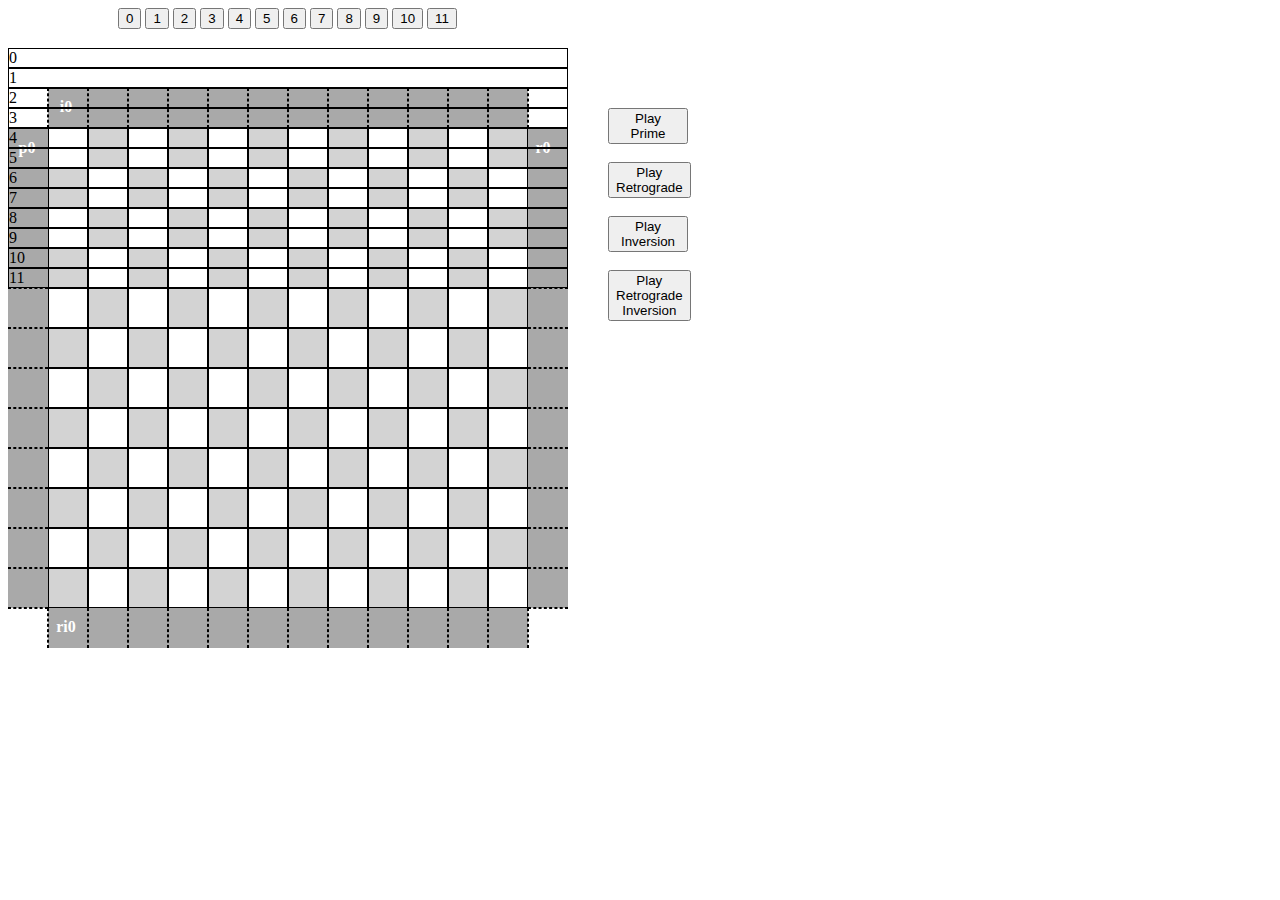
==== commit 3ad47ef4: "figured out who the preview row was messing everything up" ====
--- a/index.html
+++ b/index.html
@@ -331,6 +331,21 @@
         <button class="orderButton" id="buttonEleven" type="button">11</button>
     </div>
 
+    <div id="preview-bar">
+        <div id="preview-box-0" class="preview-box">0</div>
+        <div id="preview-box-1" class="preview-box">1</div>
+        <div id="preview-box-2" class="preview-box">2</div>
+        <div id="preview-box-3" class="preview-box">3</div>
+        <div id="preview-box-4" class="preview-box">4</div>
+        <div id="preview-box-5" class="preview-box">5</div>
+        <div id="preview-box-6" class="preview-box">6</div>
+        <div id="preview-box-7" class="preview-box">7</div>
+        <div id="preview-box-8" class="preview-box">8</div>
+        <div id="preview-box-9" class="preview-box">9</div>
+        <div id="preview-box-10" class="preview-box">10</div>
+        <div id="preview-box-11" class="preview-box">11</div>
+    </div>
+
     <div id="playbackBar">
         <button class="playbackButton" id="primePlayback">Play Prime</button><br><br>
         <button class="playbackButton" id="retroPlayback">Play Retrograde</button><br><br>
--- a/style.css
+++ b/style.css
@@ -1,9 +1,11 @@
 body {
     display: grid;
     min-height: 90vh;
-    grid-template-rows: 40px 40px 40px 40px 40px 40px 40px 40px 40px 40px 40px 40px 40px 40px 120px;
+    grid-template-rows: 40px 40px 40px 40px 40px 40px 40px 40px 40px 40px 40px 40px 40px 40px 40px 40px;
     grid-template-columns: 40px 40px 40px 40px 40px 40px 40px 40px 40px 40px 40px 40px 40px 40px 120px;
-    grid-template-areas:    "B1     TR0     TR1     TR2     TR3     TR4     TR5     TR6     TR7     TR8     TR9     TR10    TR11    B2      PB"
+    grid-template-areas:    "OB     OB      OB      OB      OB      OB      OB      OB      OB      OB      OB      OB      OB      OB      PB"
+                            "Pr     Pr      Pr      Pr      Pr      Pr      Pr      Pr      Pr      Pr      Pr      Pr      Pr      Pr      PB"
+                            "B1     TR0     TR1     TR2     TR3     TR4     TR5     TR6     TR7     TR8     TR9     TR10    TR11    B2      PB"
                             "LC0    Z0      Z1      Z2      Z3      Z4      Z5      Z6      Z7      Z8      Z9      Z10     Z11     RC0     PB"
                             "LC1    O0      O1      O2      O3      O4      O5      O6      O7      O8      O9      O10     O11     RC1     PB"
                             "LC2    Tw0     Tw1     Tw2     Tw3     Tw4     Tw5     Tw6     Tw7     Tw8     Tw9     Tw10    Tw11    RC2     PB"
@@ -17,7 +19,6 @@
                             "LC10   Te0     Te1     Te2     Te3     Te4     Te5     Te6     Te7     Te8     Te9     Te10    Te11    RC10    PB"
                             "LC11   El0     El1     El2     El3     El4     El5     El6     El7     El8     El9     El10    El11    RC11    PB"
                             "B3     BR0     BR1     BR2     BR3     BR4     BR5     BR6     BR7     BR8     BR9     BR10    BR11    B4      PB"
-                            "OB     OB      OB      OB      OB      OB      OB      OB      OB      OB      OB      OB      OB      OB      PB"
 }
 
 .leftColumn{
@@ -62,9 +63,17 @@
     padding: 10px 10px 10px 10px;
 }
 
+.preview-box{
+  border: 1px solid black;
+}
+
+#preview-bar{
+  grid-area: Pr;
+}
+
 #ordering-bar{
     grid-area: OB;
-    margin-top: 40px;
+    /* margin-top: 40px; */
     margin-left: 110px;
 }
 
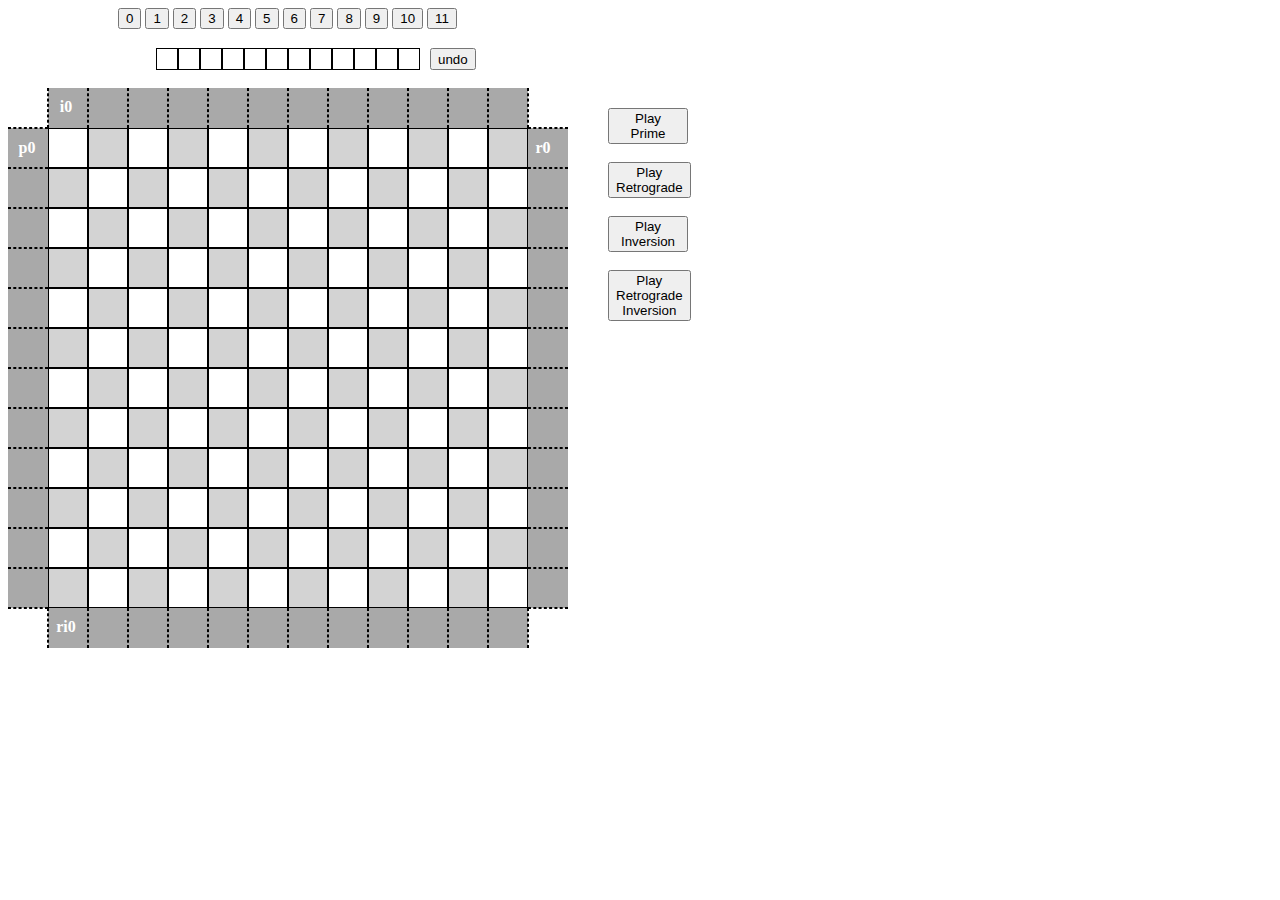
==== commit d1cf4c3d: "added 'undo' button. still functionless" ====
--- a/index.html
+++ b/index.html
@@ -332,18 +332,19 @@
     </div>
 
     <div id="preview-bar">
-        <div id="preview-box-0" class="preview-box">0</div>
-        <div id="preview-box-1" class="preview-box">1</div>
-        <div id="preview-box-2" class="preview-box">2</div>
-        <div id="preview-box-3" class="preview-box">3</div>
-        <div id="preview-box-4" class="preview-box">4</div>
-        <div id="preview-box-5" class="preview-box">5</div>
-        <div id="preview-box-6" class="preview-box">6</div>
-        <div id="preview-box-7" class="preview-box">7</div>
-        <div id="preview-box-8" class="preview-box">8</div>
-        <div id="preview-box-9" class="preview-box">9</div>
-        <div id="preview-box-10" class="preview-box">10</div>
-        <div id="preview-box-11" class="preview-box">11</div>
+        <div id="preview0" class="preview-box"></div>
+        <div id="preview1" class="preview-box"></div>
+        <div id="preview2" class="preview-box"></div>
+        <div id="preview3" class="preview-box"></div>
+        <div id="preview4" class="preview-box"></div>
+        <div id="preview5" class="preview-box"></div>
+        <div id="preview6" class="preview-box"></div>
+        <div id="preview7" class="preview-box"></div>
+        <div id="preview8" class="preview-box"></div>
+        <div id="preview9" class="preview-box"></div>
+        <div id="preview10" class="preview-box"></div>
+        <div id="preview11" class="preview-box"></div>
+        <button id="undo" type="button">undo</button>
     </div>
 
     <div id="playbackBar">
--- a/style.css
+++ b/style.css
@@ -65,10 +65,20 @@
 
 .preview-box{
   border: 1px solid black;
+  width: 20px;
+  height: 20px;
+  text-align: center;
+}
+
+#undo{
+  height: 22px;
+  margin-left: 10px;
 }
 
 #preview-bar{
   grid-area: Pr;
+  display: flex;
+  margin-left: 148px;
 }
 
 #ordering-bar{
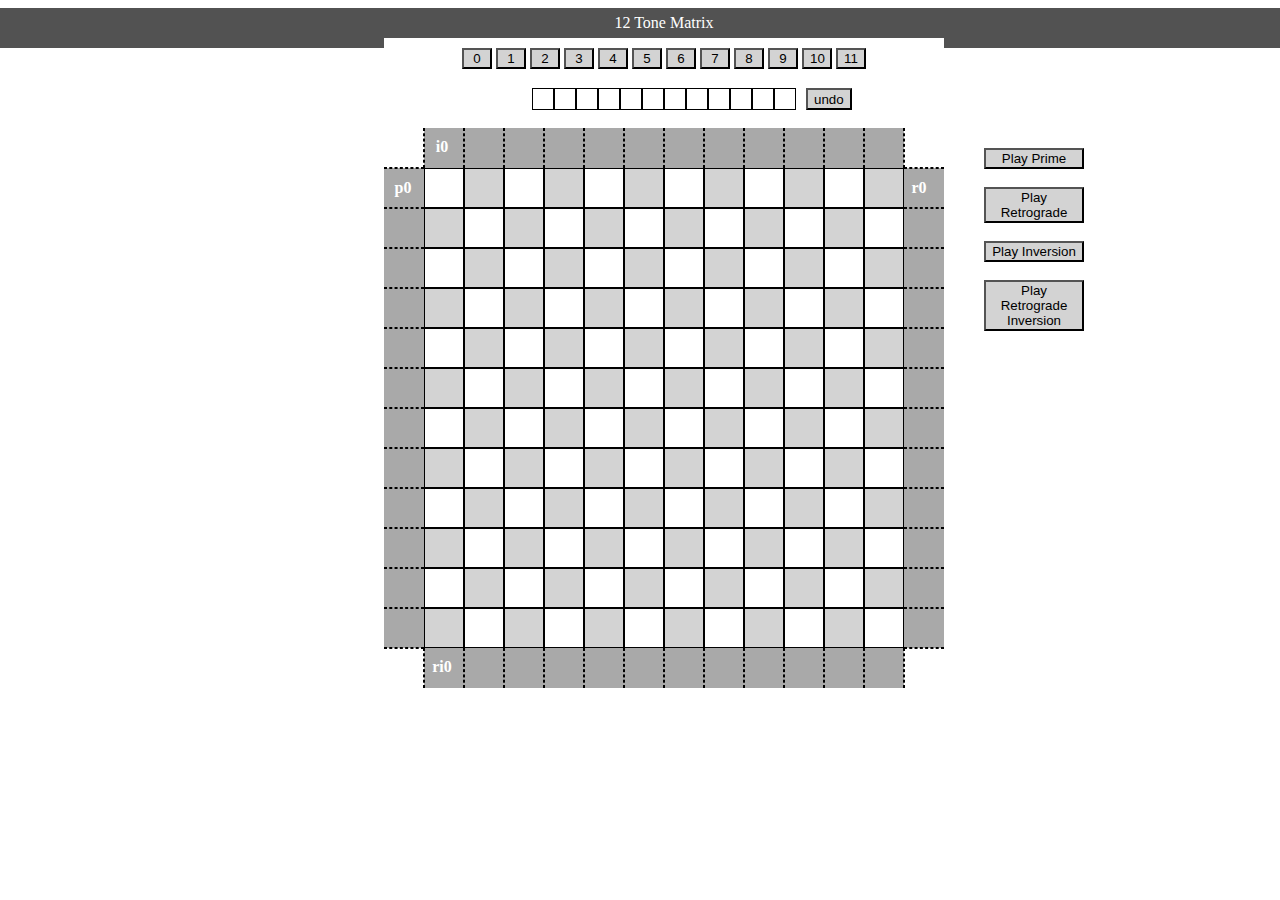
==== commit d3c9432c: "added title bar" ====
--- a/index.html
+++ b/index.html
@@ -7,6 +7,12 @@
     <title>12-Tone Matrix</title>
 </head>
 <body>
+    <div id="title">
+        <p id="title-text">12 Tone Matrix</p>
+    </div>
+    <div id="title-pad-left"></div>
+    <div id="title-pad-right"></div>
+    <div id="blankLeft"></div>
     <div id="blankOne"></div>
     <div id="blankTwo"></div>
     <div id="blankThree"></div>
--- a/style.css
+++ b/style.css
@@ -1,24 +1,31 @@
 body {
     display: grid;
     min-height: 90vh;
-    grid-template-rows: 40px 40px 40px 40px 40px 40px 40px 40px 40px 40px 40px 40px 40px 40px 40px 40px;
-    grid-template-columns: 40px 40px 40px 40px 40px 40px 40px 40px 40px 40px 40px 40px 40px 40px 120px;
-    grid-template-areas:    "OB     OB      OB      OB      OB      OB      OB      OB      OB      OB      OB      OB      OB      OB      PB"
-                            "Pr     Pr      Pr      Pr      Pr      Pr      Pr      Pr      Pr      Pr      Pr      Pr      Pr      Pr      PB"
-                            "B1     TR0     TR1     TR2     TR3     TR4     TR5     TR6     TR7     TR8     TR9     TR10    TR11    B2      PB"
-                            "LC0    Z0      Z1      Z2      Z3      Z4      Z5      Z6      Z7      Z8      Z9      Z10     Z11     RC0     PB"
-                            "LC1    O0      O1      O2      O3      O4      O5      O6      O7      O8      O9      O10     O11     RC1     PB"
-                            "LC2    Tw0     Tw1     Tw2     Tw3     Tw4     Tw5     Tw6     Tw7     Tw8     Tw9     Tw10    Tw11    RC2     PB"
-                            "LC3    Th0     Th1     Th2     Th3     Th4     Th5     Th6     Th7     Th8     Th9     Th10    Th11    RC3     PB"
-                            "LC4    Fo0     Fo1     Fo2     Fo3     Fo4     Fo5     Fo6     Fo7     Fo8     Fo9     Fo10    Fo11    RC4     PB"
-                            "LC5    Fi0     Fi1     Fi2     Fi3     Fi4     Fi5     Fi6     Fi7     Fi8     Fi9     Fi10    Fi11    RC5     PB"
-                            "LC6    Si0     Si1     Si2     Si3     Si4     Si5     Si6     Si7     Si8     Si9     Si10    Si11    RC6     PB"
-                            "LC7    Se0     Se1     Se2     Se3     Se4     Se5     Se6     Se7     Se8     Se9     Se10    Se11    RC7     PB"
-                            "LC8    Ei0     Ei1     Ei2     Ei3     Ei4     Ei5     Ei6     Ei7     Ei8     Ei9     Ei10    Ei11    RC8     PB"
-                            "LC9    N0      N1      N2      N3      N4      N5      N6      N7      N8      N9      N10     N11     RC9     PB"
-                            "LC10   Te0     Te1     Te2     Te3     Te4     Te5     Te6     Te7     Te8     Te9     Te10    Te11    RC10    PB"
-                            "LC11   El0     El1     El2     El3     El4     El5     El6     El7     El8     El9     El10    El11    RC11    PB"
-                            "B3     BR0     BR1     BR2     BR3     BR4     BR5     BR6     BR7     BR8     BR9     BR10    BR11    B4      PB"
+    margin-left: 0vw;
+    margin-right: 0vw;
+    grid-template-rows: 40px 40px 40px 40px 40px 40px 40px 40px 40px 40px 40px 40px 40px 40px 40px 40px 40px;
+    grid-template-columns: 30vw 40px 40px 40px 40px 40px 40px 40px 40px 40px 40px 40px 40px 40px 40px 1fr;
+    grid-template-areas:    "TPL    T      T       T       T       T       T       T       T       T       T       T       T       T       T       TPR" 
+                            "BL     OB     OB      OB      OB      OB      OB      OB      OB      OB      OB      OB      OB      OB      OB      PB"
+                            "BL     Pr     Pr      Pr      Pr      Pr      Pr      Pr      Pr      Pr      Pr      Pr      Pr      Pr      Pr      PB"
+                            "BL     B1     TR0     TR1     TR2     TR3     TR4     TR5     TR6     TR7     TR8     TR9     TR10    TR11    B2      PB"
+                            "BL     LC0    Z0      Z1      Z2      Z3      Z4      Z5      Z6      Z7      Z8      Z9      Z10     Z11     RC0     PB"
+                            "BL     LC1    O0      O1      O2      O3      O4      O5      O6      O7      O8      O9      O10     O11     RC1     PB"
+                            "BL     LC2    Tw0     Tw1     Tw2     Tw3     Tw4     Tw5     Tw6     Tw7     Tw8     Tw9     Tw10    Tw11    RC2     PB"
+                            "BL     LC3    Th0     Th1     Th2     Th3     Th4     Th5     Th6     Th7     Th8     Th9     Th10    Th11    RC3     PB"
+                            "BL     LC4    Fo0     Fo1     Fo2     Fo3     Fo4     Fo5     Fo6     Fo7     Fo8     Fo9     Fo10    Fo11    RC4     PB"
+                            "BL     LC5    Fi0     Fi1     Fi2     Fi3     Fi4     Fi5     Fi6     Fi7     Fi8     Fi9     Fi10    Fi11    RC5     PB"
+                            "BL     LC6    Si0     Si1     Si2     Si3     Si4     Si5     Si6     Si7     Si8     Si9     Si10    Si11    RC6     PB"
+                            "BL     LC7    Se0     Se1     Se2     Se3     Se4     Se5     Se6     Se7     Se8     Se9     Se10    Se11    RC7     PB"
+                            "BL     LC8    Ei0     Ei1     Ei2     Ei3     Ei4     Ei5     Ei6     Ei7     Ei8     Ei9     Ei10    Ei11    RC8     PB"
+                            "BL     LC9    N0      N1      N2      N3      N4      N5      N6      N7      N8      N9      N10     N11     RC9     PB"
+                            "BL     LC10   Te0     Te1     Te2     Te3     Te4     Te5     Te6     Te7     Te8     Te9     Te10    Te11    RC10    PB"
+                            "BL     LC11   El0     El1     El2     El3     El4     El5     El6     El7     El8     El9     El10    El11    RC11    PB"
+                            "BL     B3     BR0     BR1     BR2     BR3     BR4     BR5     BR6     BR7     BR8     BR9     BR10    BR11    B4      PB"
+}
+
+button{
+  background-color: lightgray;
 }
 
 .leftColumn{
@@ -70,6 +77,42 @@
   text-align: center;
 }
 
+.orderButton{
+  width: 30px;
+}
+
+.playbackButton{
+  width: 100px;
+  height: auto;
+}
+
+#blankLeft{
+  grid-area: BL;
+}
+
+#title{
+  grid-area: T;
+  background-color: rgba(0, 0, 0, 0.678);
+  margin-bottom: 10px;
+  text-align: center;
+  color: white;
+}
+
+#title-text{
+  margin-top: 6px;
+}
+
+#title-pad-left{
+  grid-area: TPL;
+  background-color: rgba(0, 0, 0, 0.678);
+}
+
+#title-pad-right{
+  grid-area: TPR;
+  background-color: rgba(0, 0, 0, 0.678);
+  padding-right: 0vw;
+}
+
 #undo{
   height: 22px;
   margin-left: 10px;
@@ -83,8 +126,7 @@
 
 #ordering-bar{
     grid-area: OB;
-    /* margin-top: 40px; */
-    margin-left: 110px;
+    margin-left: 78px;
 }
 
 #playbackBar{
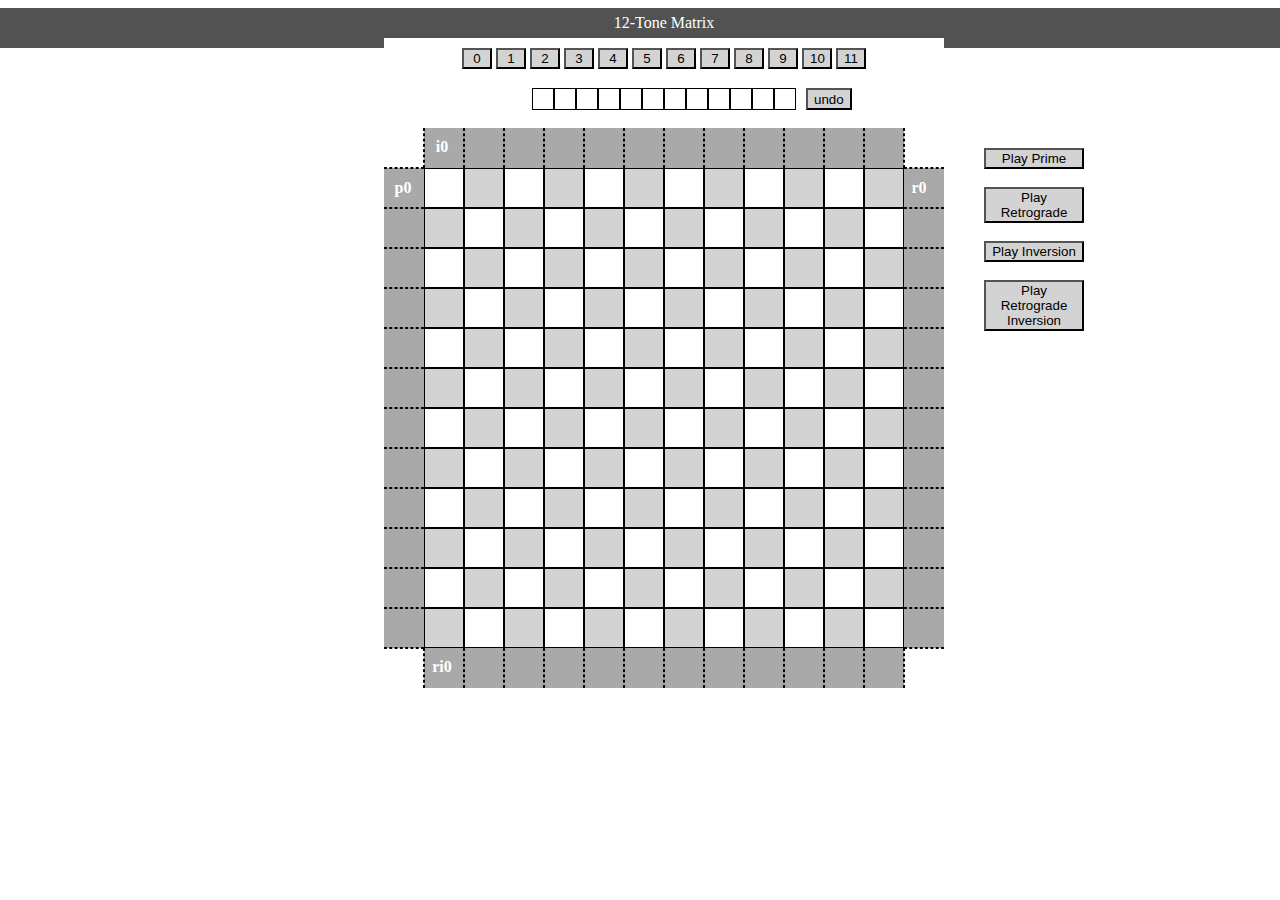
==== commit 2a37854b: "added hyphen to title" ====
--- a/index.html
+++ b/index.html
@@ -8,7 +8,7 @@
 </head>
 <body>
     <div id="title">
-        <p id="title-text">12 Tone Matrix</p>
+        <p id="title-text">12-Tone Matrix</p>
     </div>
     <div id="title-pad-left"></div>
     <div id="title-pad-right"></div>
